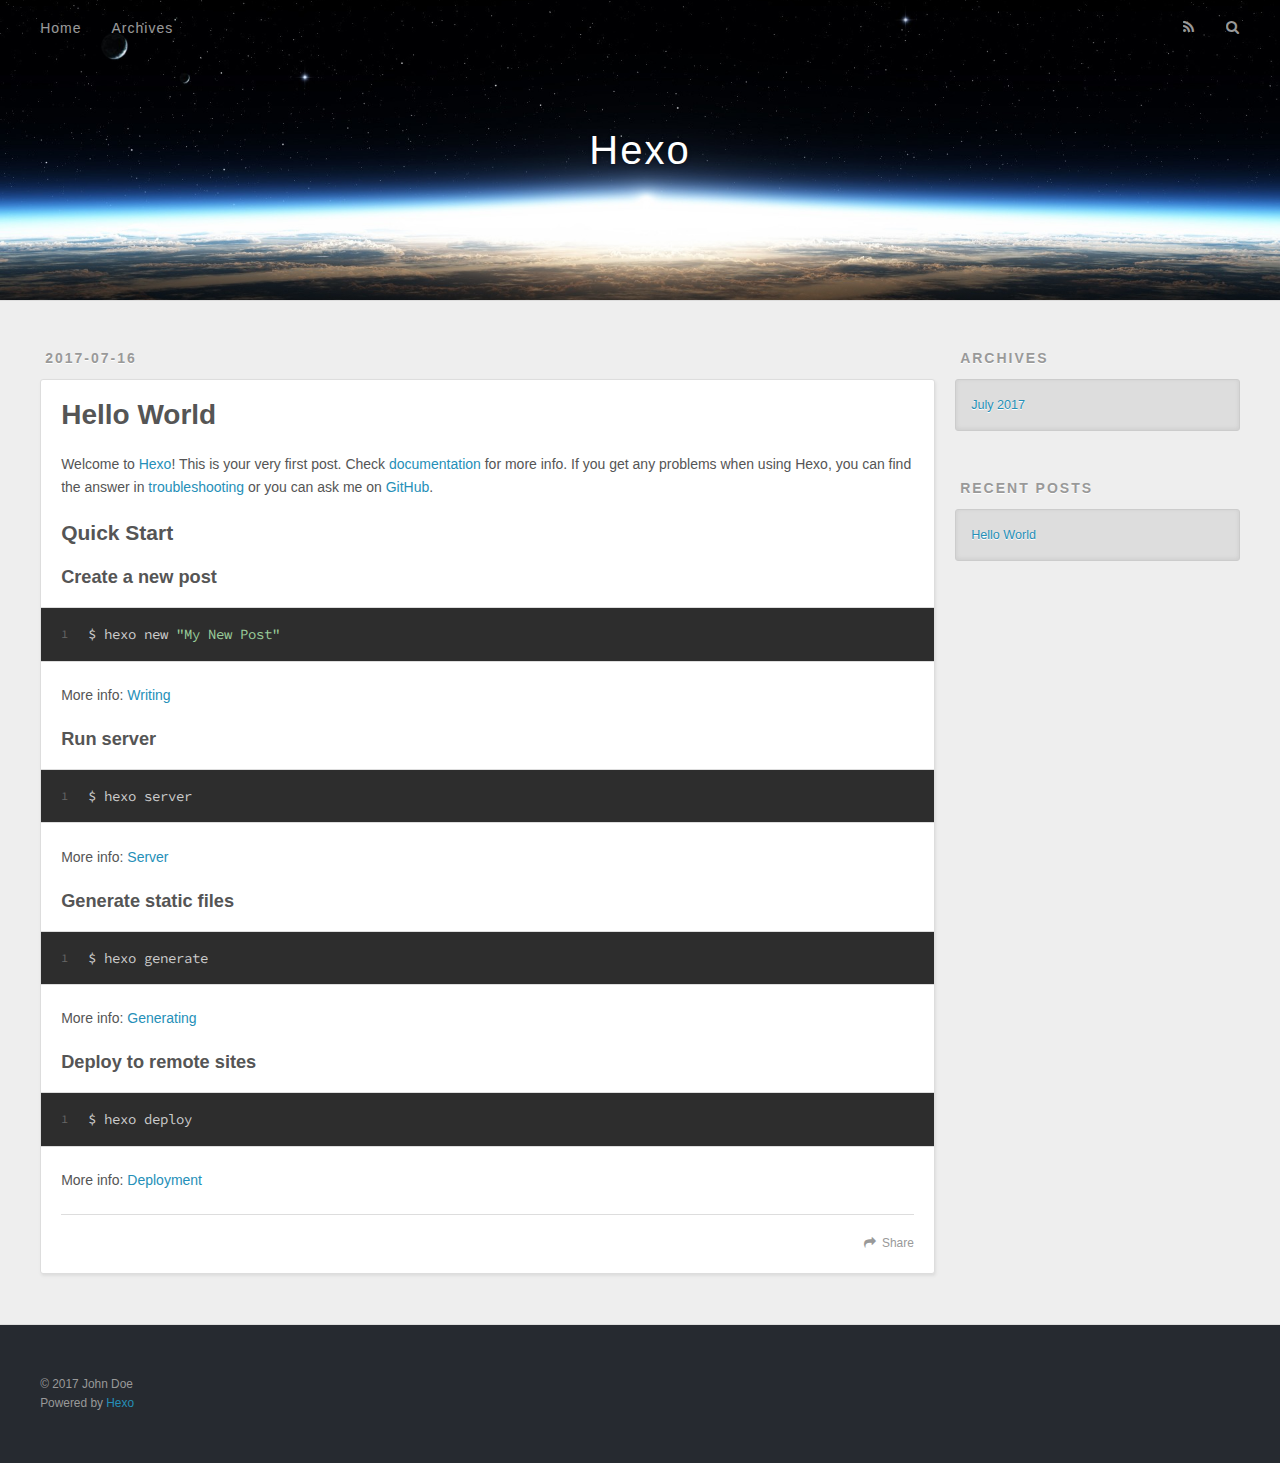
==== index.html @ d1d2a74f "Site updated: 2017-07-16 13:41:01" ====
<!DOCTYPE html>
<html>
<head>
  <meta charset="utf-8">
  
  <title>Hexo</title>
  <meta name="viewport" content="width=device-width, initial-scale=1, maximum-scale=1">
  <meta property="og:type" content="website">
<meta property="og:title" content="Hexo">
<meta property="og:url" content="http://yoursite.com/index.html">
<meta property="og:site_name" content="Hexo">
<meta name="twitter:card" content="summary">
<meta name="twitter:title" content="Hexo">
  
    <link rel="alternate" href="/atom.xml" title="Hexo" type="application/atom+xml">
  
  
    <link rel="icon" href="/favicon.png">
  
  
    <link href="//fonts.googleapis.com/css?family=Source+Code+Pro" rel="stylesheet" type="text/css">
  
  <link rel="stylesheet" href="/css/style.css">
  

</head>

<body>
  <div id="container">
    <div id="wrap">
      <header id="header">
  <div id="banner"></div>
  <div id="header-outer" class="outer">
    <div id="header-title" class="inner">
      <h1 id="logo-wrap">
        <a href="/" id="logo">Hexo</a>
      </h1>
      
    </div>
    <div id="header-inner" class="inner">
      <nav id="main-nav">
        <a id="main-nav-toggle" class="nav-icon"></a>
        
          <a class="main-nav-link" href="/">Home</a>
        
          <a class="main-nav-link" href="/archives">Archives</a>
        
      </nav>
      <nav id="sub-nav">
        
          <a id="nav-rss-link" class="nav-icon" href="/atom.xml" title="RSS Feed"></a>
        
        <a id="nav-search-btn" class="nav-icon" title="Search"></a>
      </nav>
      <div id="search-form-wrap">
        <form action="//google.com/search" method="get" accept-charset="UTF-8" class="search-form"><input type="search" name="q" class="search-form-input" placeholder="Search"><button type="submit" class="search-form-submit">&#xF002;</button><input type="hidden" name="sitesearch" value="http://yoursite.com"></form>
      </div>
    </div>
  </div>
</header>
      <div class="outer">
        <section id="main">
  
    <article id="post-hello-world" class="article article-type-post" itemscope itemprop="blogPost">
  <div class="article-meta">
    <a href="/2017/07/16/hello-world/" class="article-date">
  <time datetime="2017-07-16T05:27:08.742Z" itemprop="datePublished">2017-07-16</time>
</a>
    
  </div>
  <div class="article-inner">
    
    
      <header class="article-header">
        
  
    <h1 itemprop="name">
      <a class="article-title" href="/2017/07/16/hello-world/">Hello World</a>
    </h1>
  

      </header>
    
    <div class="article-entry" itemprop="articleBody">
      
        <p>Welcome to <a href="https://hexo.io/" target="_blank" rel="external">Hexo</a>! This is your very first post. Check <a href="https://hexo.io/docs/" target="_blank" rel="external">documentation</a> for more info. If you get any problems when using Hexo, you can find the answer in <a href="https://hexo.io/docs/troubleshooting.html" target="_blank" rel="external">troubleshooting</a> or you can ask me on <a href="https://github.com/hexojs/hexo/issues" target="_blank" rel="external">GitHub</a>.</p>
<h2 id="Quick-Start"><a href="#Quick-Start" class="headerlink" title="Quick Start"></a>Quick Start</h2><h3 id="Create-a-new-post"><a href="#Create-a-new-post" class="headerlink" title="Create a new post"></a>Create a new post</h3><figure class="highlight bash"><table><tr><td class="gutter"><pre><div class="line">1</div></pre></td><td class="code"><pre><div class="line">$ hexo new <span class="string">"My New Post"</span></div></pre></td></tr></table></figure>
<p>More info: <a href="https://hexo.io/docs/writing.html" target="_blank" rel="external">Writing</a></p>
<h3 id="Run-server"><a href="#Run-server" class="headerlink" title="Run server"></a>Run server</h3><figure class="highlight bash"><table><tr><td class="gutter"><pre><div class="line">1</div></pre></td><td class="code"><pre><div class="line">$ hexo server</div></pre></td></tr></table></figure>
<p>More info: <a href="https://hexo.io/docs/server.html" target="_blank" rel="external">Server</a></p>
<h3 id="Generate-static-files"><a href="#Generate-static-files" class="headerlink" title="Generate static files"></a>Generate static files</h3><figure class="highlight bash"><table><tr><td class="gutter"><pre><div class="line">1</div></pre></td><td class="code"><pre><div class="line">$ hexo generate</div></pre></td></tr></table></figure>
<p>More info: <a href="https://hexo.io/docs/generating.html" target="_blank" rel="external">Generating</a></p>
<h3 id="Deploy-to-remote-sites"><a href="#Deploy-to-remote-sites" class="headerlink" title="Deploy to remote sites"></a>Deploy to remote sites</h3><figure class="highlight bash"><table><tr><td class="gutter"><pre><div class="line">1</div></pre></td><td class="code"><pre><div class="line">$ hexo deploy</div></pre></td></tr></table></figure>
<p>More info: <a href="https://hexo.io/docs/deployment.html" target="_blank" rel="external">Deployment</a></p>

      
    </div>
    <footer class="article-footer">
      <a data-url="http://yoursite.com/2017/07/16/hello-world/" data-id="cj56aepb30000ogvvg4h1wywi" class="article-share-link">Share</a>
      
      
    </footer>
  </div>
  
</article>


  

</section>
        
          <aside id="sidebar">
  
    

  
    

  
    
  
    
  <div class="widget-wrap">
    <h3 class="widget-title">Archives</h3>
    <div class="widget">
      <ul class="archive-list"><li class="archive-list-item"><a class="archive-list-link" href="/archives/2017/07/">July 2017</a></li></ul>
    </div>
  </div>


  
    
  <div class="widget-wrap">
    <h3 class="widget-title">Recent Posts</h3>
    <div class="widget">
      <ul>
        
          <li>
            <a href="/2017/07/16/hello-world/">Hello World</a>
          </li>
        
      </ul>
    </div>
  </div>

  
</aside>
        
      </div>
      <footer id="footer">
  
  <div class="outer">
    <div id="footer-info" class="inner">
      &copy; 2017 John Doe<br>
      Powered by <a href="http://hexo.io/" target="_blank">Hexo</a>
    </div>
  </div>
</footer>
    </div>
    <nav id="mobile-nav">
  
    <a href="/" class="mobile-nav-link">Home</a>
  
    <a href="/archives" class="mobile-nav-link">Archives</a>
  
</nav>
    

<script src="//ajax.googleapis.com/ajax/libs/jquery/2.0.3/jquery.min.js"></script>


  <link rel="stylesheet" href="/fancybox/jquery.fancybox.css">
  <script src="/fancybox/jquery.fancybox.pack.js"></script>


<script src="/js/script.js"></script>

  </div>
</body>
</html>
---- css/style.css ----
body {
  width: 100%;
}
body:before,
body:after {
  content: "";
  display: table;
}
body:after {
  clear: both;
}
html,
body,
div,
span,
applet,
object,
iframe,
h1,
h2,
h3,
h4,
h5,
h6,
p,
blockquote,
pre,
a,
abbr,
acronym,
address,
big,
cite,
code,
del,
dfn,
em,
img,
ins,
kbd,
q,
s,
samp,
small,
strike,
strong,
sub,
sup,
tt,
var,
dl,
dt,
dd,
ol,
ul,
li,
fieldset,
form,
label,
legend,
table,
caption,
tbody,
tfoot,
thead,
tr,
th,
td {
  margin: 0;
  padding: 0;
  border: 0;
  outline: 0;
  font-weight: inherit;
  font-style: inherit;
  font-family: inherit;
  font-size: 100%;
  vertical-align: baseline;
}
body {
  line-height: 1;
  color: #000;
  background: #fff;
}
ol,
ul {
  list-style: none;
}
table {
  border-collapse: separate;
  border-spacing: 0;
  vertical-align: middle;
}
caption,
th,
td {
  text-align: left;
  font-weight: normal;
  vertical-align: middle;
}
a img {
  border: none;
}
input,
button {
  margin: 0;
  padding: 0;
}
input::-moz-focus-inner,
button::-moz-focus-inner {
  border: 0;
  padding: 0;
}
@font-face {
  font-family: FontAwesome;
  font-style: normal;
  font-weight: normal;
  src: url("fonts/fontawesome-webfont.eot?v=#4.0.3");
  src: url("fonts/fontawesome-webfont.eot?#iefix&v=#4.0.3") format("embedded-opentype"), url("fonts/fontawesome-webfont.woff?v=#4.0.3") format("woff"), url("fonts/fontawesome-webfont.ttf?v=#4.0.3") format("truetype"), url("fonts/fontawesome-webfont.svg#fontawesomeregular?v=#4.0.3") format("svg");
}
html,
body,
#container {
  height: 100%;
}
body {
  background: #eee;
  font: 14px "Helvetica Neue", Helvetica, Arial, sans-serif;
  -webkit-text-size-adjust: 100%;
}
.outer {
  max-width: 1220px;
  margin: 0 auto;
  padding: 0 20px;
}
.outer:before,
.outer:after {
  content: "";
  display: table;
}
.outer:after {
  clear: both;
}
.inner {
  display: inline;
  float: left;
  width: 98.33333333333333%;
  margin: 0 0.833333333333333%;
}
.left,
.alignleft {
  float: left;
}
.right,
.alignright {
  float: right;
}
.clear {
  clear: both;
}
#container {
  position: relative;
}
.mobile-nav-on {
  overflow: hidden;
}
#wrap {
  height: 100%;
  width: 100%;
  position: absolute;
  top: 0;
  left: 0;
  -webkit-transition: 0.2s ease-out;
  -moz-transition: 0.2s ease-out;
  -ms-transition: 0.2s ease-out;
  transition: 0.2s ease-out;
  z-index: 1;
  background: #eee;
}
.mobile-nav-on #wrap {
  left: 280px;
}
@media screen and (min-width: 768px) {
  #main {
    display: inline;
    float: left;
    width: 73.33333333333333%;
    margin: 0 0.833333333333333%;
  }
}
.article-date,
.article-category-link,
.archive-year,
.widget-title {
  text-decoration: none;
  text-transform: uppercase;
  letter-spacing: 2px;
  color: #999;
  margin-bottom: 1em;
  margin-left: 5px;
  line-height: 1em;
  text-shadow: 0 1px #fff;
  font-weight: bold;
}
.article-inner,
.archive-article-inner {
  background: #fff;
  -webkit-box-shadow: 1px 2px 3px #ddd;
  box-shadow: 1px 2px 3px #ddd;
  border: 1px solid #ddd;
  border-radius: 3px;
}
.article-entry h1,
.widget h1 {
  font-size: 2em;
}
.article-entry h2,
.widget h2 {
  font-size: 1.5em;
}
.article-entry h3,
.widget h3 {
  font-size: 1.3em;
}
.article-entry h4,
.widget h4 {
  font-size: 1.2em;
}
.article-entry h5,
.widget h5 {
  font-size: 1em;
}
.article-entry h6,
.widget h6 {
  font-size: 1em;
  color: #999;
}
.article-entry hr,
.widget hr {
  border: 1px dashed #ddd;
}
.article-entry strong,
.widget strong {
  font-weight: bold;
}
.article-entry em,
.widget em,
.article-entry cite,
.widget cite {
  font-style: italic;
}
.article-entry sup,
.widget sup,
.article-entry sub,
.widget sub {
  font-size: 0.75em;
  line-height: 0;
  position: relative;
  vertical-align: baseline;
}
.article-entry sup,
.widget sup {
  top: -0.5em;
}
.article-entry sub,
.widget sub {
  bottom: -0.2em;
}
.article-entry small,
.widget small {
  font-size: 0.85em;
}
.article-entry acronym,
.widget acronym,
.article-entry abbr,
.widget abbr {
  border-bottom: 1px dotted;
}
.article-entry ul,
.widget ul,
.article-entry ol,
.widget ol,
.article-entry dl,
.widget dl {
  margin: 0 20px;
  line-height: 1.6em;
}
.article-entry ul ul,
.widget ul ul,
.article-entry ol ul,
.widget ol ul,
.article-entry ul ol,
.widget ul ol,
.article-entry ol ol,
.widget ol ol {
  margin-top: 0;
  margin-bottom: 0;
}
.article-entry ul,
.widget ul {
  list-style: disc;
}
.article-entry ol,
.widget ol {
  list-style: decimal;
}
.article-entry dt,
.widget dt {
  font-weight: bold;
}
#header {
  height: 300px;
  position: relative;
  border-bottom: 1px solid #ddd;
}
#header:before,
#header:after {
  content: "";
  position: absolute;
  left: 0;
  right: 0;
  height: 40px;
}
#header:before {
  top: 0;
  background: -webkit-linear-gradient(rgba(0,0,0,0.2), transparent);
  background: -moz-linear-gradient(rgba(0,0,0,0.2), transparent);
  background: -ms-linear-gradient(rgba(0,0,0,0.2), transparent);
  background: linear-gradient(rgba(0,0,0,0.2), transparent);
}
#header:after {
  bottom: 0;
  background: -webkit-linear-gradient(transparent, rgba(0,0,0,0.2));
  background: -moz-linear-gradient(transparent, rgba(0,0,0,0.2));
  background: -ms-linear-gradient(transparent, rgba(0,0,0,0.2));
  background: linear-gradient(transparent, rgba(0,0,0,0.2));
}
#header-outer {
  height: 100%;
  position: relative;
}
#header-inner {
  position: relative;
  overflow: hidden;
}
#banner {
  position: absolute;
  top: 0;
  left: 0;
  width: 100%;
  height: 100%;
  background: url("images/banner.jpg") center #000;
  -webkit-background-size: cover;
  -moz-background-size: cover;
  background-size: cover;
  z-index: -1;
}
#header-title {
  text-align: center;
  height: 40px;
  position: absolute;
  top: 50%;
  left: 0;
  margin-top: -20px;
}
#logo,
#subtitle {
  text-decoration: none;
  color: #fff;
  font-weight: 300;
  text-shadow: 0 1px 4px rgba(0,0,0,0.3);
}
#logo {
  font-size: 40px;
  line-height: 40px;
  letter-spacing: 2px;
}
#subtitle {
  font-size: 16px;
  line-height: 16px;
  letter-spacing: 1px;
}
#subtitle-wrap {
  margin-top: 16px;
}
#main-nav {
  float: left;
  margin-left: -15px;
}
.nav-icon,
.main-nav-link {
  float: left;
  color: #fff;
  opacity: 0.6;
  text-decoration: none;
  text-shadow: 0 1px rgba(0,0,0,0.2);
  -webkit-transition: opacity 0.2s;
  -moz-transition: opacity 0.2s;
  -ms-transition: opacity 0.2s;
  transition: opacity 0.2s;
  display: block;
  padding: 20px 15px;
}
.nav-icon:hover,
.main-nav-link:hover {
  opacity: 1;
}
.nav-icon {
  font-family: FontAwesome;
  text-align: center;
  font-size: 14px;
  width: 14px;
  height: 14px;
  padding: 20px 15px;
  position: relative;
  cursor: pointer;
}
.main-nav-link {
  font-weight: 300;
  letter-spacing: 1px;
}
@media screen and (max-width: 479px) {
  .main-nav-link {
    display: none;
  }
}
#main-nav-toggle {
  display: none;
}
#main-nav-toggle:before {
  content: "\f0c9";
}
@media screen and (max-width: 479px) {
  #main-nav-toggle {
    display: block;
  }
}
#sub-nav {
  float: right;
  margin-right: -15px;
}
#nav-rss-link:before {
  content: "\f09e";
}
#nav-search-btn:before {
  content: "\f002";
}
#search-form-wrap {
  position: absolute;
  top: 15px;
  width: 150px;
  height: 30px;
  right: -150px;
  opacity: 0;
  -webkit-transition: 0.2s ease-out;
  -moz-transition: 0.2s ease-out;
  -ms-transition: 0.2s ease-out;
  transition: 0.2s ease-out;
}
#search-form-wrap.on {
  opacity: 1;
  right: 0;
}
@media screen and (max-width: 479px) {
  #search-form-wrap {
    width: 100%;
    right: -100%;
  }
}
.search-form {
  position: absolute;
  top: 0;
  left: 0;
  right: 0;
  background: #fff;
  padding: 5px 15px;
  border-radius: 15px;
  -webkit-box-shadow: 0 0 10px rgba(0,0,0,0.3);
  box-shadow: 0 0 10px rgba(0,0,0,0.3);
}
.search-form-input {
  border: none;
  background: none;
  color: #555;
  width: 100%;
  font: 13px "Helvetica Neue", Helvetica, Arial, sans-serif;
  outline: none;
}
.search-form-input::-webkit-search-results-decoration,
.search-form-input::-webkit-search-cancel-button {
  -webkit-appearance: none;
}
.search-form-submit {
  position: absolute;
  top: 50%;
  right: 10px;
  margin-top: -7px;
  font: 13px FontAwesome;
  border: none;
  background: none;
  color: #bbb;
  cursor: pointer;
}
.search-form-submit:hover,
.search-form-submit:focus {
  color: #777;
}
.article {
  margin: 50px 0;
}
.article-inner {
  overflow: hidden;
}
.article-meta:before,
.article-meta:after {
  content: "";
  display: table;
}
.article-meta:after {
  clear: both;
}
.article-date {
  float: left;
}
.article-category {
  float: left;
  line-height: 1em;
  color: #ccc;
  text-shadow: 0 1px #fff;
  margin-left: 8px;
}
.article-category:before {
  content: "\2022";
}
.article-category-link {
  margin: 0 12px 1em;
}
.article-header {
  padding: 20px 20px 0;
}
.article-title {
  text-decoration: none;
  font-size: 2em;
  font-weight: bold;
  color: #555;
  line-height: 1.1em;
  -webkit-transition: color 0.2s;
  -moz-transition: color 0.2s;
  -ms-transition: color 0.2s;
  transition: color 0.2s;
}
a.article-title:hover {
  color: #258fb8;
}
.article-entry {
  color: #555;
  padding: 0 20px;
}
.article-entry:before,
.article-entry:after {
  content: "";
  display: table;
}
.article-entry:after {
  clear: both;
}
.article-entry p,
.article-entry table {
  line-height: 1.6em;
  margin: 1.6em 0;
}
.article-entry h1,
.article-entry h2,
.article-entry h3,
.article-entry h4,
.article-entry h5,
.article-entry h6 {
  font-weight: bold;
}
.article-entry h1,
.article-entry h2,
.article-entry h3,
.article-entry h4,
.article-entry h5,
.article-entry h6 {
  line-height: 1.1em;
  margin: 1.1em 0;
}
.article-entry a {
  color: #258fb8;
  text-decoration: none;
}
.article-entry a:hover {
  text-decoration: underline;
}
.article-entry ul,
.article-entry ol,
.article-entry dl {
  margin-top: 1.6em;
  margin-bottom: 1.6em;
}
.article-entry img,
.article-entry video {
  max-width: 100%;
  height: auto;
  display: block;
  margin: auto;
}
.article-entry iframe {
  border: none;
}
.article-entry table {
  width: 100%;
  border-collapse: collapse;
  border-spacing: 0;
}
.article-entry th {
  font-weight: bold;
  border-bottom: 3px solid #ddd;
  padding-bottom: 0.5em;
}
.article-entry td {
  border-bottom: 1px solid #ddd;
  padding: 10px 0;
}
.article-entry blockquote {
  font-family: Georgia, "Times New Roman", serif;
  font-size: 1.4em;
  margin: 1.6em 20px;
  text-align: center;
}
.article-entry blockquote footer {
  font-size: 14px;
  margin: 1.6em 0;
  font-family: "Helvetica Neue", Helvetica, Arial, sans-serif;
}
.article-entry blockquote footer cite:before {
  content: "—";
  padding: 0 0.5em;
}
.article-entry .pullquote {
  text-align: left;
  width: 45%;
  margin: 0;
}
.article-entry .pullquote.left {
  margin-left: 0.5em;
  margin-right: 1em;
}
.article-entry .pullquote.right {
  margin-right: 0.5em;
  margin-left: 1em;
}
.article-entry .caption {
  color: #999;
  display: block;
  font-size: 0.9em;
  margin-top: 0.5em;
  position: relative;
  text-align: center;
}
.article-entry .video-container {
  position: relative;
  padding-top: 56.25%;
  height: 0;
  overflow: hidden;
}
.article-entry .video-container iframe,
.article-entry .video-container object,
.article-entry .video-container embed {
  position: absolute;
  top: 0;
  left: 0;
  width: 100%;
  height: 100%;
  margin-top: 0;
}
.article-more-link a {
  display: inline-block;
  line-height: 1em;
  padding: 6px 15px;
  border-radius: 15px;
  background: #eee;
  color: #999;
  text-shadow: 0 1px #fff;
  text-decoration: none;
}
.article-more-link a:hover {
  background: #258fb8;
  color: #fff;
  text-decoration: none;
  text-shadow: 0 1px #1e7293;
}
.article-footer {
  font-size: 0.85em;
  line-height: 1.6em;
  border-top: 1px solid #ddd;
  padding-top: 1.6em;
  margin: 0 20px 20px;
}
.article-footer:before,
.article-footer:after {
  content: "";
  display: table;
}
.article-footer:after {
  clear: both;
}
.article-footer a {
  color: #999;
  text-decoration: none;
}
.article-footer a:hover {
  color: #555;
}
.article-tag-list-item {
  float: left;
  margin-right: 10px;
}
.article-tag-list-link:before {
  content: "#";
}
.article-comment-link {
  float: right;
}
.article-comment-link:before {
  content: "\f075";
  font-family: FontAwesome;
  padding-right: 8px;
}
.article-share-link {
  cursor: pointer;
  float: right;
  margin-left: 20px;
}
.article-share-link:before {
  content: "\f064";
  font-family: FontAwesome;
  padding-right: 6px;
}
#article-nav {
  position: relative;
}
#article-nav:before,
#article-nav:after {
  content: "";
  display: table;
}
#article-nav:after {
  clear: both;
}
@media screen and (min-width: 768px) {
  #article-nav {
    margin: 50px 0;
  }
  #article-nav:before {
    width: 8px;
    height: 8px;
    position: absolute;
    top: 50%;
    left: 50%;
    margin-top: -4px;
    margin-left: -4px;
    content: "";
    border-radius: 50%;
    background: #ddd;
    -webkit-box-shadow: 0 1px 2px #fff;
    box-shadow: 0 1px 2px #fff;
  }
}
.article-nav-link-wrap {
  text-decoration: none;
  text-shadow: 0 1px #fff;
  color: #999;
  -webkit-box-sizing: border-box;
  -moz-box-sizing: border-box;
  box-sizing: border-box;
  margin-top: 50px;
  text-align: center;
  display: block;
}
.article-nav-link-wrap:hover {
  color: #555;
}
@media screen and (min-width: 768px) {
  .article-nav-link-wrap {
    width: 50%;
    margin-top: 0;
  }
}
@media screen and (min-width: 768px) {
  #article-nav-newer {
    float: left;
    text-align: right;
    padding-right: 20px;
  }
}
@media screen and (min-width: 768px) {
  #article-nav-older {
    float: right;
    text-align: left;
    padding-left: 20px;
  }
}
.article-nav-caption {
  text-transform: uppercase;
  letter-spacing: 2px;
  color: #ddd;
  line-height: 1em;
  font-weight: bold;
}
#article-nav-newer .article-nav-caption {
  margin-right: -2px;
}
.article-nav-title {
  font-size: 0.85em;
  line-height: 1.6em;
  margin-top: 0.5em;
}
.article-share-box {
  position: absolute;
  display: none;
  background: #fff;
  -webkit-box-shadow: 1px 2px 10px rgba(0,0,0,0.2);
  box-shadow: 1px 2px 10px rgba(0,0,0,0.2);
  border-radius: 3px;
  margin-left: -145px;
  overflow: hidden;
  z-index: 1;
}
.article-share-box.on {
  display: block;
}
.article-share-input {
  width: 100%;
  background: none;
  -webkit-box-sizing: border-box;
  -moz-box-sizing: border-box;
  box-sizing: border-box;
  font: 14px "Helvetica Neue", Helvetica, Arial, sans-serif;
  padding: 0 15px;
  color: #555;
  outline: none;
  border: 1px solid #ddd;
  border-radius: 3px 3px 0 0;
  height: 36px;
  line-height: 36px;
}
.article-share-links {
  background: #eee;
}
.article-share-links:before,
.article-share-links:after {
  content: "";
  display: table;
}
.article-share-links:after {
  clear: both;
}
.article-share-twitter,
.article-share-facebook,
.article-share-pinterest,
.article-share-google {
  width: 50px;
  height: 36px;
  display: block;
  float: left;
  position: relative;
  color: #999;
  text-shadow: 0 1px #fff;
}
.article-share-twitter:before,
.article-share-facebook:before,
.article-share-pinterest:before,
.article-share-google:before {
  font-size: 20px;
  font-family: FontAwesome;
  width: 20px;
  height: 20px;
  position: absolute;
  top: 50%;
  left: 50%;
  margin-top: -10px;
  margin-left: -10px;
  text-align: center;
}
.article-share-twitter:hover,
.article-share-facebook:hover,
.article-share-pinterest:hover,
.article-share-google:hover {
  color: #fff;
}
.article-share-twitter:before {
  content: "\f099";
}
.article-share-twitter:hover {
  background: #00aced;
  text-shadow: 0 1px #008abe;
}
.article-share-facebook:before {
  content: "\f09a";
}
.article-share-facebook:hover {
  background: #3b5998;
  text-shadow: 0 1px #2f477a;
}
.article-share-pinterest:before {
  content: "\f0d2";
}
.article-share-pinterest:hover {
  background: #cb2027;
  text-shadow: 0 1px #a21a1f;
}
.article-share-google:before {
  content: "\f0d5";
}
.article-share-google:hover {
  background: #dd4b39;
  text-shadow: 0 1px #be3221;
}
.article-gallery {
  background: #000;
  position: relative;
}
.article-gallery-photos {
  position: relative;
  overflow: hidden;
}
.article-gallery-img {
  display: none;
  max-width: 100%;
}
.article-gallery-img:first-child {
  display: block;
}
.article-gallery-img.loaded {
  position: absolute;
  display: block;
}
.article-gallery-img img {
  display: block;
  max-width: 100%;
  margin: 0 auto;
}
#comments {
  background: #fff;
  -webkit-box-shadow: 1px 2px 3px #ddd;
  box-shadow: 1px 2px 3px #ddd;
  padding: 20px;
  border: 1px solid #ddd;
  border-radius: 3px;
  margin: 50px 0;
}
#comments a {
  color: #258fb8;
}
.archives-wrap {
  margin: 50px 0;
}
.archives:before,
.archives:after {
  content: "";
  display: table;
}
.archives:after {
  clear: both;
}
.archive-year-wrap {
  margin-bottom: 1em;
}
.archives {
  -webkit-column-gap: 10px;
  -moz-column-gap: 10px;
  column-gap: 10px;
}
@media screen and (min-width: 480px) and (max-width: 767px) {
  .archives {
    -webkit-column-count: 2;
    -moz-column-count: 2;
    column-count: 2;
  }
}
@media screen and (min-width: 768px) {
  .archives {
    -webkit-column-count: 3;
    -moz-column-count: 3;
    column-count: 3;
  }
}
.archive-article {
  -webkit-column-break-inside: avoid;
  page-break-inside: avoid;
  overflow: hidden;
  break-inside: avoid-column;
}
.archive-article-inner {
  padding: 10px;
  margin-bottom: 15px;
}
.archive-article-title {
  text-decoration: none;
  font-weight: bold;
  color: #555;
  -webkit-transition: color 0.2s;
  -moz-transition: color 0.2s;
  -ms-transition: color 0.2s;
  transition: color 0.2s;
  line-height: 1.6em;
}
.archive-article-title:hover {
  color: #258fb8;
}
.archive-article-footer {
  margin-top: 1em;
}
.archive-article-date {
  color: #999;
  text-decoration: none;
  font-size: 0.85em;
  line-height: 1em;
  margin-bottom: 0.5em;
  display: block;
}
#page-nav {
  margin: 50px auto;
  background: #fff;
  -webkit-box-shadow: 1px 2px 3px #ddd;
  box-shadow: 1px 2px 3px #ddd;
  border: 1px solid #ddd;
  border-radius: 3px;
  text-align: center;
  color: #999;
  overflow: hidden;
}
#page-nav:before,
#page-nav:after {
  content: "";
  display: table;
}
#page-nav:after {
  clear: both;
}
#page-nav a,
#page-nav span {
  padding: 10px 20px;
  line-height: 1;
  height: 2ex;
}
#page-nav a {
  color: #999;
  text-decoration: none;
}
#page-nav a:hover {
  background: #999;
  color: #fff;
}
#page-nav .prev {
  float: left;
}
#page-nav .next {
  float: right;
}
#page-nav .page-number {
  display: inline-block;
}
@media screen and (max-width: 479px) {
  #page-nav .page-number {
    display: none;
  }
}
#page-nav .current {
  color: #555;
  font-weight: bold;
}
#page-nav .space {
  color: #ddd;
}
#footer {
  background: #262a30;
  padding: 50px 0;
  border-top: 1px solid #ddd;
  color: #999;
}
#footer a {
  color: #258fb8;
  text-decoration: none;
}
#footer a:hover {
  text-decoration: underline;
}
#footer-info {
  line-height: 1.6em;
  font-size: 0.85em;
}
.article-entry pre,
.article-entry .highlight {
  background: #2d2d2d;
  margin: 0 -20px;
  padding: 15px 20px;
  border-style: solid;
  border-color: #ddd;
  border-width: 1px 0;
  overflow: auto;
  color: #ccc;
  line-height: 22.400000000000002px;
}
.article-entry .highlight .gutter pre,
.article-entry .gist .gist-file .gist-data .line-numbers {
  color: #666;
  font-size: 0.85em;
}
.article-entry pre,
.article-entry code {
  font-family: "Source Code Pro", Consolas, Monaco, Menlo, Consolas, monospace;
}
.article-entry code {
  background: #eee;
  text-shadow: 0 1px #fff;
  padding: 0 0.3em;
}
.article-entry pre code {
  background: none;
  text-shadow: none;
  padding: 0;
}
.article-entry .highlight pre {
  border: none;
  margin: 0;
  padding: 0;
}
.article-entry .highlight table {
  margin: 0;
  width: auto;
}
.article-entry .highlight td {
  border: none;
  padding: 0;
}
.article-entry .highlight figcaption {
  font-size: 0.85em;
  color: #999;
  line-height: 1em;
  margin-bottom: 1em;
}
.article-entry .highlight figcaption:before,
.article-entry .highlight figcaption:after {
  content: "";
  display: table;
}
.article-entry .highlight figcaption:after {
  clear: both;
}
.article-entry .highlight figcaption a {
  float: right;
}
.article-entry .highlight .gutter pre {
  text-align: right;
  padding-right: 20px;
}
.article-entry .highlight .line {
  height: 22.400000000000002px;
}
.article-entry .highlight .line.marked {
  background: #515151;
}
.article-entry .gist {
  margin: 0 -20px;
  border-style: solid;
  border-color: #ddd;
  border-width: 1px 0;
  background: #2d2d2d;
  padding: 15px 20px 15px 0;
}
.article-entry .gist .gist-file {
  border: none;
  font-family: "Source Code Pro", Consolas, Monaco, Menlo, Consolas, monospace;
  margin: 0;
}
.article-entry .gist .gist-file .gist-data {
  background: none;
  border: none;
}
.article-entry .gist .gist-file .gist-data .line-numbers {
  background: none;
  border: none;
  padding: 0 20px 0 0;
}
.article-entry .gist .gist-file .gist-data .line-data {
  padding: 0 !important;
}
.article-entry .gist .gist-file .highlight {
  margin: 0;
  padding: 0;
  border: none;
}
.article-entry .gist .gist-file .gist-meta {
  background: #2d2d2d;
  color: #999;
  font: 0.85em "Helvetica Neue", Helvetica, Arial, sans-serif;
  text-shadow: 0 0;
  padding: 0;
  margin-top: 1em;
  margin-left: 20px;
}
.article-entry .gist .gist-file .gist-meta a {
  color: #258fb8;
  font-weight: normal;
}
.article-entry .gist .gist-file .gist-meta a:hover {
  text-decoration: underline;
}
pre .comment,
pre .title {
  color: #999;
}
pre .variable,
pre .attribute,
pre .tag,
pre .regexp,
pre .ruby .constant,
pre .xml .tag .title,
pre .xml .pi,
pre .xml .doctype,
pre .html .doctype,
pre .css .id,
pre .css .class,
pre .css .pseudo {
  color: #f2777a;
}
pre .number,
pre .preprocessor,
pre .built_in,
pre .literal,
pre .params,
pre .constant {
  color: #f99157;
}
pre .class,
pre .ruby .class .title,
pre .css .rules .attribute {
  color: #9c9;
}
pre .string,
pre .value,
pre .inheritance,
pre .header,
pre .ruby .symbol,
pre .xml .cdata {
  color: #9c9;
}
pre .css .hexcolor {
  color: #6cc;
}
pre .function,
pre .python .decorator,
pre .python .title,
pre .ruby .function .title,
pre .ruby .title .keyword,
pre .perl .sub,
pre .javascript .title,
pre .coffeescript .title {
  color: #69c;
}
pre .keyword,
pre .javascript .function {
  color: #c9c;
}
@media screen and (max-width: 479px) {
  #mobile-nav {
    position: absolute;
    top: 0;
    left: 0;
    width: 280px;
    height: 100%;
    background: #191919;
    border-right: 1px solid #fff;
  }
}
@media screen and (max-width: 479px) {
  .mobile-nav-link {
    display: block;
    color: #999;
    text-decoration: none;
    padding: 15px 20px;
    font-weight: bold;
  }
  .mobile-nav-link:hover {
    color: #fff;
  }
}
@media screen and (min-width: 768px) {
  #sidebar {
    display: inline;
    float: left;
    width: 23.333333333333332%;
    margin: 0 0.833333333333333%;
  }
}
.widget-wrap {
  margin: 50px 0;
}
.widget {
  color: #777;
  text-shadow: 0 1px #fff;
  background: #ddd;
  -webkit-box-shadow: 0 -1px 4px #ccc inset;
  box-shadow: 0 -1px 4px #ccc inset;
  border: 1px solid #ccc;
  padding: 15px;
  border-radius: 3px;
}
.widget a {
  color: #258fb8;
  text-decoration: none;
}
.widget a:hover {
  text-decoration: underline;
}
.widget ul ul,
.widget ol ul,
.widget dl ul,
.widget ul ol,
.widget ol ol,
.widget dl ol,
.widget ul dl,
.widget ol dl,
.widget dl dl {
  margin-left: 15px;
  list-style: disc;
}
.widget {
  line-height: 1.6em;
  word-wrap: break-word;
  font-size: 0.9em;
}
.widget ul,
.widget ol {
  list-style: none;
  margin: 0;
}
.widget ul ul,
.widget ol ul,
.widget ul ol,
.widget ol ol {
  margin: 0 20px;
}
.widget ul ul,
.widget ol ul {
  list-style: disc;
}
.widget ul ol,
.widget ol ol {
  list-style: decimal;
}
.category-list-count,
.tag-list-count,
.archive-list-count {
  padding-left: 5px;
  color: #999;
  font-size: 0.85em;
}
.category-list-count:before,
.tag-list-count:before,
.archive-list-count:before {
  content: "(";
}
.category-list-count:after,
.tag-list-count:after,
.archive-list-count:after {
  content: ")";
}
.tagcloud a {
  margin-right: 5px;
  display: inline-block;
}
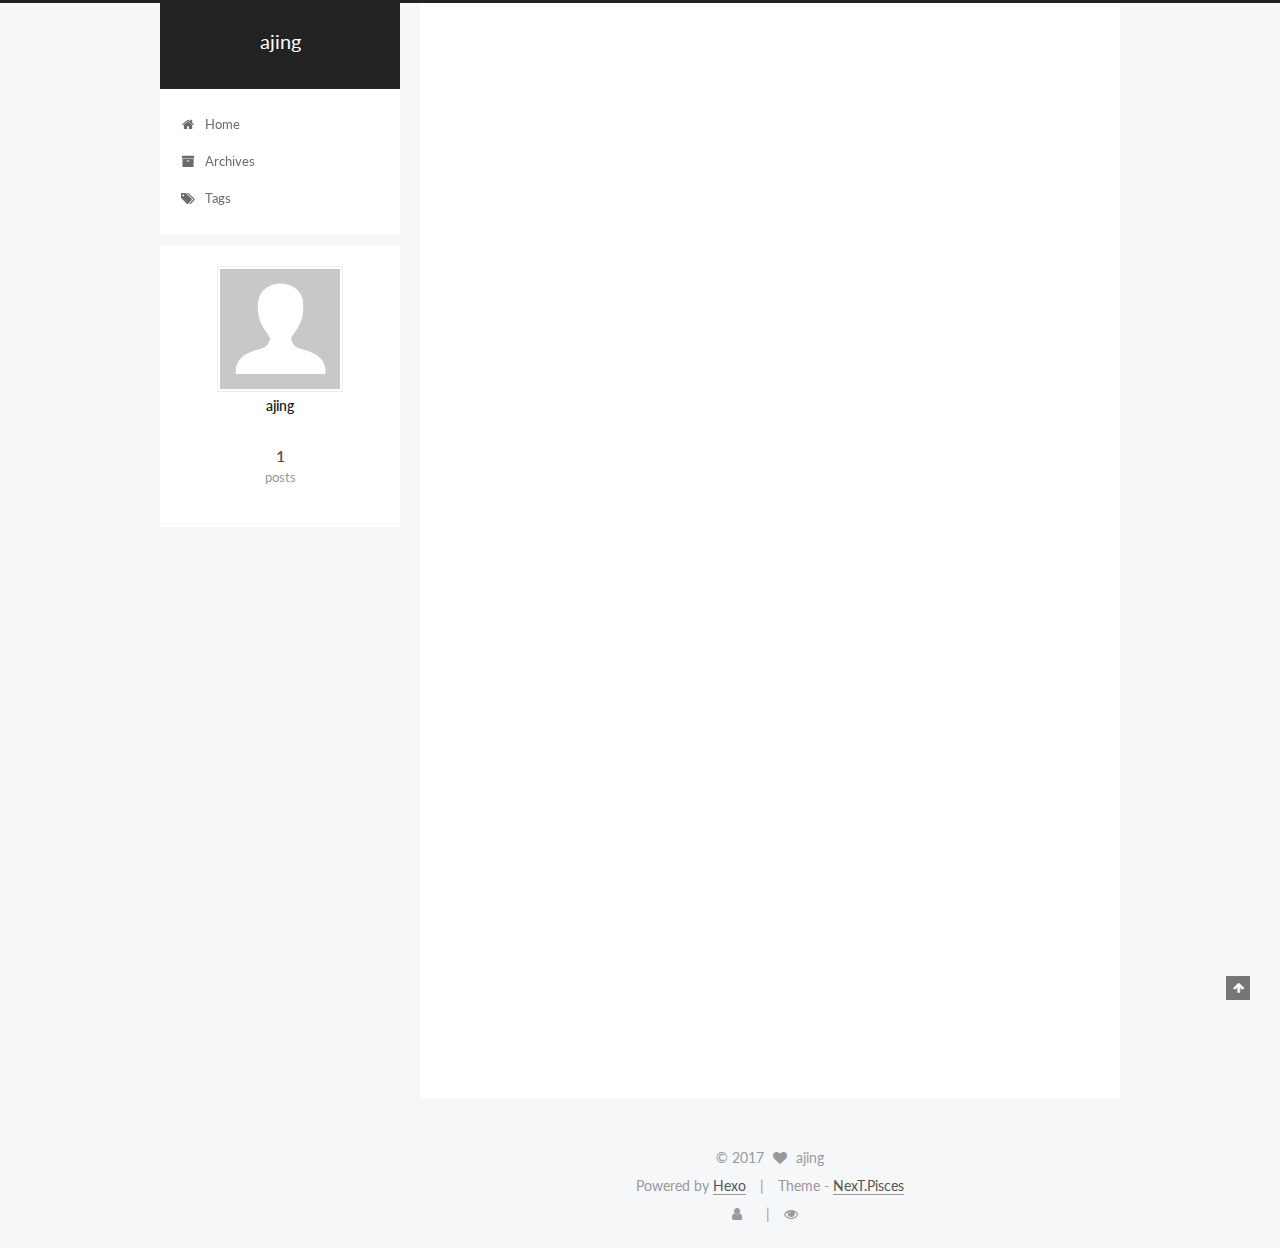
==== commit b0cc570a: "Site updated: 2017-07-16 14:10:17" ====
--- a/index.html
+++ b/index.html
@@ -1,89 +1,334 @@
 <!DOCTYPE html>
-<html>
+
+
+
+  
+
+
+<html class="theme-next pisces use-motion" lang="en">
 <head>
-  <meta charset="utf-8">
-  
-  <title>Hexo</title>
-  <meta name="viewport" content="width=device-width, initial-scale=1, maximum-scale=1">
-  <meta property="og:type" content="website">
-<meta property="og:title" content="Hexo">
+  <meta charset="UTF-8"/>
+<meta http-equiv="X-UA-Compatible" content="IE=edge" />
+<meta name="viewport" content="width=device-width, initial-scale=1, maximum-scale=1"/>
+
+
+
+  
+  
+    
+    
+  <script src="/lib/pace/pace.min.js?v=1.0.2"></script>
+  <link href="/lib/pace/pace-theme-minimal.min.css?v=1.0.2" rel="stylesheet">
+
+
+
+
+
+
+
+<meta http-equiv="Cache-Control" content="no-transform" />
+<meta http-equiv="Cache-Control" content="no-siteapp" />
+
+
+
+
+
+
+
+
+
+
+
+
+
+
+
+  
+  
+  <link href="/lib/fancybox/source/jquery.fancybox.css?v=2.1.5" rel="stylesheet" type="text/css" />
+
+
+
+
+  
+  
+  
+  
+
+  
+    
+    
+  
+
+  
+
+  
+
+  
+
+  
+
+  
+    
+    
+    <link href="//fonts.googleapis.com/css?family=Lato:300,300italic,400,400italic,700,700italic&subset=latin,latin-ext" rel="stylesheet" type="text/css">
+  
+
+
+
+
+
+
+<link href="/lib/font-awesome/css/font-awesome.min.css?v=4.6.2" rel="stylesheet" type="text/css" />
+
+<link href="/css/main.css?v=5.1.1" rel="stylesheet" type="text/css" />
+
+
+  <meta name="keywords" content="Hexo, NexT" />
+
+
+
+
+
+
+
+
+  <link rel="shortcut icon" type="image/x-icon" href="/favicon.ico?v=5.1.1" />
+
+
+
+
+
+
+<meta property="og:type" content="website">
+<meta property="og:title" content="ajing">
 <meta property="og:url" content="http://yoursite.com/index.html">
-<meta property="og:site_name" content="Hexo">
+<meta property="og:site_name" content="ajing">
 <meta name="twitter:card" content="summary">
-<meta name="twitter:title" content="Hexo">
-  
-    <link rel="alternate" href="/atom.xml" title="Hexo" type="application/atom+xml">
-  
-  
-    <link rel="icon" href="/favicon.png">
-  
-  
-    <link href="//fonts.googleapis.com/css?family=Source+Code+Pro" rel="stylesheet" type="text/css">
-  
-  <link rel="stylesheet" href="/css/style.css">
-  
+<meta name="twitter:title" content="ajing">
+
+
+
+<script type="text/javascript" id="hexo.configurations">
+  var NexT = window.NexT || {};
+  var CONFIG = {
+    root: '/',
+    scheme: 'Pisces',
+    sidebar: {"position":"left","display":"post","offset":12,"offset_float":0,"b2t":false,"scrollpercent":false,"onmobile":false},
+    fancybox: true,
+    motion: true,
+    duoshuo: {
+      userId: '0',
+      author: 'Author'
+    },
+    algolia: {
+      applicationID: '',
+      apiKey: '',
+      indexName: '',
+      hits: {"per_page":10},
+      labels: {"input_placeholder":"Search for Posts","hits_empty":"We didn't find any results for the search: ${query}","hits_stats":"${hits} results found in ${time} ms"}
+    }
+  };
+</script>
+
+
+
+  <link rel="canonical" href="http://yoursite.com/"/>
+
+
+
+
+
+  <title>ajing</title>
+  
+
+
+
+
+
+
+
+
+
+
+
+
+
 
 </head>
 
-<body>
-  <div id="container">
-    <div id="wrap">
-      <header id="header">
-  <div id="banner"></div>
-  <div id="header-outer" class="outer">
-    <div id="header-title" class="inner">
-      <h1 id="logo-wrap">
-        <a href="/" id="logo">Hexo</a>
-      </h1>
-      
+<body itemscope itemtype="http://schema.org/WebPage" lang="en">
+
+  
+  
+    
+  
+
+  <div class="container sidebar-position-left 
+   page-home 
+ ">
+    <div class="headband"></div>
+
+    <header id="header" class="header" itemscope itemtype="http://schema.org/WPHeader">
+      <div class="header-inner"><div class="site-brand-wrapper">
+  <div class="site-meta ">
+    
+
+    <div class="custom-logo-site-title">
+      <a href="/"  class="brand" rel="start">
+        <span class="logo-line-before"><i></i></span>
+        <span class="site-title">ajing</span>
+        <span class="logo-line-after"><i></i></span>
+      </a>
     </div>
-    <div id="header-inner" class="inner">
-      <nav id="main-nav">
-        <a id="main-nav-toggle" class="nav-icon"></a>
-        
-          <a class="main-nav-link" href="/">Home</a>
-        
-          <a class="main-nav-link" href="/archives">Archives</a>
-        
-      </nav>
-      <nav id="sub-nav">
-        
-          <a id="nav-rss-link" class="nav-icon" href="/atom.xml" title="RSS Feed"></a>
-        
-        <a id="nav-search-btn" class="nav-icon" title="Search"></a>
-      </nav>
-      <div id="search-form-wrap">
-        <form action="//google.com/search" method="get" accept-charset="UTF-8" class="search-form"><input type="search" name="q" class="search-form-input" placeholder="Search"><button type="submit" class="search-form-submit">&#xF002;</button><input type="hidden" name="sitesearch" value="http://yoursite.com"></form>
-      </div>
-    </div>
+      
+        <p class="site-subtitle"></p>
+      
   </div>
-</header>
-      <div class="outer">
-        <section id="main">
-  
-    <article id="post-hello-world" class="article article-type-post" itemscope itemprop="blogPost">
-  <div class="article-meta">
-    <a href="/2017/07/16/hello-world/" class="article-date">
-  <time datetime="2017-07-16T05:27:08.742Z" itemprop="datePublished">2017-07-16</time>
-</a>
-    
+
+  <div class="site-nav-toggle">
+    <button>
+      <span class="btn-bar"></span>
+      <span class="btn-bar"></span>
+      <span class="btn-bar"></span>
+    </button>
   </div>
-  <div class="article-inner">
-    
-    
-      <header class="article-header">
-        
-  
-    <h1 itemprop="name">
-      <a class="article-title" href="/2017/07/16/hello-world/">Hello World</a>
-    </h1>
-  
-
+</div>
+
+<nav class="site-nav">
+  
+
+  
+    <ul id="menu" class="menu">
+      
+        
+        <li class="menu-item menu-item-home">
+          <a href="/" rel="section">
+            
+              <i class="menu-item-icon fa fa-fw fa-home"></i> <br />
+            
+            Home
+          </a>
+        </li>
+      
+        
+        <li class="menu-item menu-item-archives">
+          <a href="/archives/" rel="section">
+            
+              <i class="menu-item-icon fa fa-fw fa-archive"></i> <br />
+            
+            Archives
+          </a>
+        </li>
+      
+        
+        <li class="menu-item menu-item-tags">
+          <a href="/tags/" rel="section">
+            
+              <i class="menu-item-icon fa fa-fw fa-tags"></i> <br />
+            
+            Tags
+          </a>
+        </li>
+      
+
+      
+    </ul>
+  
+
+  
+</nav>
+
+
+
+ </div>
+    </header>
+
+    <main id="main" class="main">
+      <div class="main-inner">
+        <div class="content-wrap">
+          <div id="content" class="content">
+            
+  <section id="posts" class="posts-expand">
+    
+      
+
+  
+
+  
+  
+  
+
+  <article class="post post-type-normal " itemscope itemtype="http://schema.org/Article">
+    <link itemprop="mainEntityOfPage" href="http://yoursite.com/2017/07/16/hello-world/">
+
+    <span hidden itemprop="author" itemscope itemtype="http://schema.org/Person">
+      <meta itemprop="name" content="ajing">
+      <meta itemprop="description" content="">
+      <meta itemprop="image" content="/images/avatar.gif">
+    </span>
+
+    <span hidden itemprop="publisher" itemscope itemtype="http://schema.org/Organization">
+      <meta itemprop="name" content="ajing">
+    </span>
+
+    
+      <header class="post-header">
+
+        
+        
+          <h1 class="post-title" itemprop="name headline">
+                
+                <a class="post-title-link" href="/2017/07/16/hello-world/" itemprop="url">Hello World</a></h1>
+        
+
+        <div class="post-meta">
+          <span class="post-time">
+            
+              <span class="post-meta-item-icon">
+                <i class="fa fa-calendar-o"></i>
+              </span>
+              
+                <span class="post-meta-item-text">Posted on</span>
+              
+              <time title="Post created" itemprop="dateCreated datePublished" datetime="2017-07-16T13:27:08+08:00">
+                2017-07-16
+              </time>
+            
+
+            
+
+            
+          </span>
+
+          
+
+          
+            
+          
+
+          
+          
+
+          
+
+          
+
+          
+
+        </div>
       </header>
     
-    <div class="article-entry" itemprop="articleBody">
-      
-        <p>Welcome to <a href="https://hexo.io/" target="_blank" rel="external">Hexo</a>! This is your very first post. Check <a href="https://hexo.io/docs/" target="_blank" rel="external">documentation</a> for more info. If you get any problems when using Hexo, you can find the answer in <a href="https://hexo.io/docs/troubleshooting.html" target="_blank" rel="external">troubleshooting</a> or you can ask me on <a href="https://github.com/hexojs/hexo/issues" target="_blank" rel="external">GitHub</a>.</p>
+
+    <div class="post-body" itemprop="articleBody">
+
+      
+      
+
+      
+        
+          
+            <p>Welcome to <a href="https://hexo.io/" target="_blank" rel="external">Hexo</a>! This is your very first post. Check <a href="https://hexo.io/docs/" target="_blank" rel="external">documentation</a> for more info. If you get any problems when using Hexo, you can find the answer in <a href="https://hexo.io/docs/troubleshooting.html" target="_blank" rel="external">troubleshooting</a> or you can ask me on <a href="https://github.com/hexojs/hexo/issues" target="_blank" rel="external">GitHub</a>.</p>
 <h2 id="Quick-Start"><a href="#Quick-Start" class="headerlink" title="Quick Start"></a>Quick Start</h2><h3 id="Create-a-new-post"><a href="#Create-a-new-post" class="headerlink" title="Create a new post"></a>Create a new post</h3><figure class="highlight bash"><table><tr><td class="gutter"><pre><div class="line">1</div></pre></td><td class="code"><pre><div class="line">$ hexo new <span class="string">"My New Post"</span></div></pre></td></tr></table></figure>
 <p>More info: <a href="https://hexo.io/docs/writing.html" target="_blank" rel="external">Writing</a></p>
 <h3 id="Run-server"><a href="#Run-server" class="headerlink" title="Run server"></a>Run server</h3><figure class="highlight bash"><table><tr><td class="gutter"><pre><div class="line">1</div></pre></td><td class="code"><pre><div class="line">$ hexo server</div></pre></td></tr></table></figure>
@@ -93,88 +338,310 @@
 <h3 id="Deploy-to-remote-sites"><a href="#Deploy-to-remote-sites" class="headerlink" title="Deploy to remote sites"></a>Deploy to remote sites</h3><figure class="highlight bash"><table><tr><td class="gutter"><pre><div class="line">1</div></pre></td><td class="code"><pre><div class="line">$ hexo deploy</div></pre></td></tr></table></figure>
 <p>More info: <a href="https://hexo.io/docs/deployment.html" target="_blank" rel="external">Deployment</a></p>
 
+          
+        
       
     </div>
-    <footer class="article-footer">
-      <a data-url="http://yoursite.com/2017/07/16/hello-world/" data-id="cj56aepb30000ogvvg4h1wywi" class="article-share-link">Share</a>
-      
+
+    <div>
+      
+    </div>
+
+    <div>
+      
+    </div>
+
+    <div>
+      
+    </div>
+
+    <footer class="post-footer">
+      
+
+      
+
+      
+
+      
+      
+        <div class="post-eof"></div>
       
     </footer>
-  </div>
-  
-</article>
-
-
-  
-
-</section>
-        
-          <aside id="sidebar">
-  
-    
-
-  
-    
-
-  
-    
-  
-    
-  <div class="widget-wrap">
-    <h3 class="widget-title">Archives</h3>
-    <div class="widget">
-      <ul class="archive-list"><li class="archive-list-item"><a class="archive-list-link" href="/archives/2017/07/">July 2017</a></li></ul>
+  </article>
+
+
+    
+  </section>
+
+  
+
+
+          </div>
+          
+
+
+          
+
+        </div>
+        
+          
+  
+  <div class="sidebar-toggle">
+    <div class="sidebar-toggle-line-wrap">
+      <span class="sidebar-toggle-line sidebar-toggle-line-first"></span>
+      <span class="sidebar-toggle-line sidebar-toggle-line-middle"></span>
+      <span class="sidebar-toggle-line sidebar-toggle-line-last"></span>
     </div>
   </div>
 
-
-  
-    
-  <div class="widget-wrap">
-    <h3 class="widget-title">Recent Posts</h3>
-    <div class="widget">
-      <ul>
-        
-          <li>
-            <a href="/2017/07/16/hello-world/">Hello World</a>
-          </li>
-        
-      </ul>
+  <aside id="sidebar" class="sidebar">
+    
+    <div class="sidebar-inner">
+
+      
+
+      
+
+      <section class="site-overview sidebar-panel sidebar-panel-active">
+        <div class="site-author motion-element" itemprop="author" itemscope itemtype="http://schema.org/Person">
+          <img class="site-author-image" itemprop="image"
+               src="/images/avatar.gif"
+               alt="ajing" />
+          <p class="site-author-name" itemprop="name">ajing</p>
+           
+              <p class="site-description motion-element" itemprop="description"></p>
+          
+        </div>
+        <nav class="site-state motion-element">
+
+          
+            <div class="site-state-item site-state-posts">
+              <a href="/archives/">
+                <span class="site-state-item-count">1</span>
+                <span class="site-state-item-name">posts</span>
+              </a>
+            </div>
+          
+
+          
+
+          
+
+        </nav>
+
+        
+
+        <div class="links-of-author motion-element">
+          
+        </div>
+
+        
+        
+
+        
+        
+
+        
+
+
+      </section>
+
+      
+
+      
+
     </div>
+  </aside>
+
+
+        
+      </div>
+    </main>
+
+    <footer id="footer" class="footer">
+      <div class="footer-inner">
+        <div class="copyright" >
+  
+  &copy; 
+  <span itemprop="copyrightYear">2017</span>
+  <span class="with-love">
+    <i class="fa fa-heart"></i>
+  </span>
+  <span class="author" itemprop="copyrightHolder">ajing</span>
+</div>
+
+
+<div class="powered-by">
+  Powered by <a class="theme-link" href="https://hexo.io">Hexo</a>
+</div>
+
+<div class="theme-info">
+  Theme -
+  <a class="theme-link" href="https://github.com/iissnan/hexo-theme-next">
+    NexT.Pisces
+  </a>
+</div>
+
+
+        
+<div class="busuanzi-count">
+  <script async src="https://dn-lbstatics.qbox.me/busuanzi/2.3/busuanzi.pure.mini.js"></script>
+
+  
+    <span class="site-uv">
+      <i class="fa fa-user"></i>
+      <span class="busuanzi-value" id="busuanzi_value_site_uv"></span>
+      
+    </span>
+  
+
+  
+    <span class="site-pv">
+      <i class="fa fa-eye"></i>
+      <span class="busuanzi-value" id="busuanzi_value_site_pv"></span>
+      
+    </span>
+  
+</div>
+
+
+        
+      </div>
+    </footer>
+
+    
+      <div class="back-to-top">
+        <i class="fa fa-arrow-up"></i>
+        
+      </div>
+    
+
   </div>
 
   
-</aside>
-        
-      </div>
-      <footer id="footer">
-  
-  <div class="outer">
-    <div id="footer-info" class="inner">
-      &copy; 2017 John Doe<br>
-      Powered by <a href="http://hexo.io/" target="_blank">Hexo</a>
-    </div>
-  </div>
-</footer>
-    </div>
-    <nav id="mobile-nav">
-  
-    <a href="/" class="mobile-nav-link">Home</a>
-  
-    <a href="/archives" class="mobile-nav-link">Archives</a>
-  
-</nav>
-    
-
-<script src="//ajax.googleapis.com/ajax/libs/jquery/2.0.3/jquery.min.js"></script>
-
-
-  <link rel="stylesheet" href="/fancybox/jquery.fancybox.css">
-  <script src="/fancybox/jquery.fancybox.pack.js"></script>
-
-
-<script src="/js/script.js"></script>
-
-  </div>
+
+<script type="text/javascript">
+  if (Object.prototype.toString.call(window.Promise) !== '[object Function]') {
+    window.Promise = null;
+  }
+</script>
+
+
+
+
+
+
+
+
+
+  
+
+
+
+
+
+
+
+
+
+
+
+
+  
+  <script type="text/javascript" src="/lib/jquery/index.js?v=2.1.3"></script>
+
+  
+  <script type="text/javascript" src="/lib/fastclick/lib/fastclick.min.js?v=1.0.6"></script>
+
+  
+  <script type="text/javascript" src="/lib/jquery_lazyload/jquery.lazyload.js?v=1.9.7"></script>
+
+  
+  <script type="text/javascript" src="/lib/velocity/velocity.min.js?v=1.2.1"></script>
+
+  
+  <script type="text/javascript" src="/lib/velocity/velocity.ui.min.js?v=1.2.1"></script>
+
+  
+  <script type="text/javascript" src="/lib/fancybox/source/jquery.fancybox.pack.js?v=2.1.5"></script>
+
+
+  
+
+
+  <script type="text/javascript" src="/js/src/utils.js?v=5.1.1"></script>
+
+  <script type="text/javascript" src="/js/src/motion.js?v=5.1.1"></script>
+
+
+
+  
+  
+
+
+  <script type="text/javascript" src="/js/src/affix.js?v=5.1.1"></script>
+
+  <script type="text/javascript" src="/js/src/schemes/pisces.js?v=5.1.1"></script>
+
+
+
+  
+    <script type="text/javascript" src="/js/src/scrollspy.js?v=5.1.1"></script>
+<script type="text/javascript" src="/js/src/post-details.js?v=5.1.1"></script>
+
+  
+
+  
+
+
+  <script type="text/javascript" src="/js/src/bootstrap.js?v=5.1.1"></script>
+
+
+
+  
+
+
+  
+
+
+
+
+	
+
+
+
+
+
+  
+
+
+
+
+
+  
+
+
+
+
+
+
+  
+
+
+
+
+
+  
+
+  
+
+  
+
+  
+
+  
+
+  
+
 </body>
-</html>+</html>
--- a/css/main.css
+++ b/css/main.css
@@ -0,0 +1,2843 @@
+/* normalize.css v3.0.2 | MIT License | git.io/normalize */
+html {
+  font-family: sans-serif; /* 1 */
+  -ms-text-size-adjust: 100%; /* 2 */
+  -webkit-text-size-adjust: 100%; /* 2 */
+}
+body {
+  margin: 0;
+}
+article,
+aside,
+details,
+figcaption,
+figure,
+footer,
+header,
+hgroup,
+main,
+menu,
+nav,
+section,
+summary {
+  display: block;
+}
+audio,
+canvas,
+progress,
+video {
+  display: inline-block; /* 1 */
+  vertical-align: baseline; /* 2 */
+}
+audio:not([controls]) {
+  display: none;
+  height: 0;
+}
+[hidden],
+template {
+  display: none;
+}
+a {
+  background-color: transparent;
+}
+a:active,
+a:hover {
+  outline: 0;
+}
+abbr[title] {
+  border-bottom: 1px dotted;
+}
+b,
+strong {
+  font-weight: bold;
+}
+dfn {
+  font-style: italic;
+}
+h1 {
+  font-size: 2em;
+  margin: 0.67em 0;
+}
+mark {
+  background: #ff0;
+  color: #000;
+}
+small {
+  font-size: 80%;
+}
+sub,
+sup {
+  font-size: 75%;
+  line-height: 0;
+  position: relative;
+  vertical-align: baseline;
+}
+sup {
+  top: -0.5em;
+}
+sub {
+  bottom: -0.25em;
+}
+img {
+  border: 0;
+}
+svg:not(:root) {
+  overflow: hidden;
+}
+figure {
+  margin: 1em 40px;
+}
+hr {
+  -moz-box-sizing: content-box;
+  box-sizing: content-box;
+  height: 0;
+}
+pre {
+  overflow: auto;
+}
+code,
+kbd,
+pre,
+samp {
+  font-family: monospace, monospace;
+  font-size: 1em;
+}
+button,
+input,
+optgroup,
+select,
+textarea {
+  color: inherit; /* 1 */
+  font: inherit; /* 2 */
+  margin: 0; /* 3 */
+}
+button {
+  overflow: visible;
+}
+button,
+select {
+  text-transform: none;
+}
+button,
+html input[type="button"],
+input[type="reset"],
+input[type="submit"] {
+  -webkit-appearance: button; /* 2 */
+  cursor: pointer; /* 3 */
+}
+button[disabled],
+html input[disabled] {
+  cursor: default;
+}
+button::-moz-focus-inner,
+input::-moz-focus-inner {
+  border: 0;
+  padding: 0;
+}
+input {
+  line-height: normal;
+}
+input[type="checkbox"],
+input[type="radio"] {
+  box-sizing: border-box; /* 1 */
+  padding: 0; /* 2 */
+}
+input[type="number"]::-webkit-inner-spin-button,
+input[type="number"]::-webkit-outer-spin-button {
+  height: auto;
+}
+input[type="search"] {
+  -webkit-appearance: textfield; /* 1 */
+  -moz-box-sizing: content-box;
+  -webkit-box-sizing: content-box; /* 2 */
+  box-sizing: content-box;
+}
+input[type="search"]::-webkit-search-cancel-button,
+input[type="search"]::-webkit-search-decoration {
+  -webkit-appearance: none;
+}
+fieldset {
+  border: 1px solid #c0c0c0;
+  margin: 0 2px;
+  padding: 0.35em 0.625em 0.75em;
+}
+legend {
+  border: 0; /* 1 */
+  padding: 0; /* 2 */
+}
+textarea {
+  overflow: auto;
+}
+optgroup {
+  font-weight: bold;
+}
+table {
+  border-collapse: collapse;
+  border-spacing: 0;
+}
+td,
+th {
+  padding: 0;
+}
+::selection {
+  background: #262a30;
+  color: #fff;
+}
+body {
+  position: relative;
+  font-family: 'Lato', "PingFang SC", "Microsoft YaHei", sans-serif;
+  font-size: 14px;
+  line-height: 2;
+  color: #555;
+  background: #f5f7f9;
+}
+@media (max-width: 767px) {
+  body {
+    padding-right: 0 !important;
+  }
+}
+@media (min-width: 768px) and (max-width: 991px) {
+  body {
+    padding-right: 0 !important;
+  }
+}
+@media (min-width: 1600px) {
+  body {
+    font-size: 16px;
+  }
+}
+h1,
+h2,
+h3,
+h4,
+h5,
+h6 {
+  margin: 0;
+  padding: 0;
+  font-weight: bold;
+  line-height: 1.5;
+  font-family: 'Lato', "PingFang SC", "Microsoft YaHei", sans-serif;
+}
+h2,
+h3,
+h4,
+h5,
+h6 {
+  margin: 20px 0 15px;
+}
+h1 {
+  font-size: 22px;
+}
+@media (max-width: 767px) {
+  h1 {
+    font-size: 18px;
+  }
+}
+h2 {
+  font-size: 20px;
+}
+@media (max-width: 767px) {
+  h2 {
+    font-size: 16px;
+  }
+}
+h3 {
+  font-size: 18px;
+}
+@media (max-width: 767px) {
+  h3 {
+    font-size: 14px;
+  }
+}
+h4 {
+  font-size: 16px;
+}
+@media (max-width: 767px) {
+  h4 {
+    font-size: 12px;
+  }
+}
+h5 {
+  font-size: 14px;
+}
+@media (max-width: 767px) {
+  h5 {
+    font-size: 10px;
+  }
+}
+h6 {
+  font-size: 12px;
+}
+@media (max-width: 767px) {
+  h6 {
+    font-size: 8px;
+  }
+}
+p {
+  margin: 0 0 25px 0;
+}
+a {
+  color: #555;
+  text-decoration: none;
+  border-bottom: 1px solid #999;
+  word-wrap: break-word;
+}
+a:hover {
+  color: #222;
+  border-bottom-color: #222;
+}
+blockquote {
+  margin: 0;
+  padding: 0;
+}
+img {
+  display: block;
+  margin: auto;
+  max-width: 100%;
+  height: auto;
+}
+hr {
+  margin: 40px 0;
+  height: 3px;
+  border: none;
+  background-color: #ddd;
+  background-image: repeating-linear-gradient(-45deg, #fff, #fff 4px, transparent 4px, transparent 8px);
+}
+blockquote {
+  padding: 0 15px;
+  color: #666;
+  border-left: 4px solid #ddd;
+}
+blockquote cite::before {
+  content: "-";
+  padding: 0 5px;
+}
+dt {
+  font-weight: 700;
+}
+dd {
+  margin: 0;
+  padding: 0;
+}
+.text-left {
+  text-align: left;
+}
+.text-center {
+  text-align: center;
+}
+.text-right {
+  text-align: right;
+}
+.text-justify {
+  text-align: justify;
+}
+.text-nowrap {
+  white-space: nowrap;
+}
+.text-lowercase {
+  text-transform: lowercase;
+}
+.text-uppercase {
+  text-transform: uppercase;
+}
+.text-capitalize {
+  text-transform: capitalize;
+}
+.center-block {
+  display: block;
+  margin-left: auto;
+  margin-right: auto;
+}
+.clearfix:before,
+.clearfix:after {
+  content: " ";
+  display: table;
+}
+.clearfix:after {
+  clear: both;
+}
+.pullquote {
+  width: 45%;
+}
+.pullquote.left {
+  float: left;
+  margin-left: 5px;
+  margin-right: 10px;
+}
+.pullquote.right {
+  float: right;
+  margin-left: 10px;
+  margin-right: 5px;
+}
+.affix.affix.affix {
+  position: fixed;
+}
+.translation {
+  margin-top: -20px;
+  font-size: 14px;
+  color: #999;
+}
+.scrollbar-measure {
+  width: 100px;
+  height: 100px;
+  overflow: scroll;
+  position: absolute;
+  top: -9999px;
+}
+.use-motion .motion-element {
+  opacity: 0;
+}
+table {
+  margin: 20px 0;
+  width: 100%;
+  border-collapse: collapse;
+  border-spacing: 0;
+  border: 1px solid #ddd;
+  font-size: 14px;
+  table-layout: fixed;
+  word-wrap: break-all;
+}
+table>tbody>tr:nth-of-type(odd) {
+  background-color: #f9f9f9;
+}
+table>tbody>tr:hover {
+  background-color: #f5f5f5;
+}
+caption,
+th,
+td {
+  padding: 8px;
+  text-align: left;
+  vertical-align: middle;
+  font-weight: normal;
+}
+th,
+td {
+  border-bottom: 3px solid #ddd;
+  border-right: 1px solid #eee;
+}
+th {
+  padding-bottom: 10px;
+  font-weight: 700;
+}
+td {
+  border-bottom-width: 1px;
+}
+html,
+body {
+  height: 100%;
+}
+.container {
+  position: relative;
+  min-height: 100%;
+}
+.header-inner {
+  margin: 0 auto;
+  padding: 100px 0 70px;
+  width: 700px;
+}
+@media (min-width: 1600px) {
+  .container .header-inner {
+    width: 900px;
+  }
+}
+.main {
+  padding-bottom: 150px;
+}
+.main-inner {
+  margin: 0 auto;
+  width: 700px;
+}
+@media (min-width: 1600px) {
+  .container .main-inner {
+    width: 900px;
+  }
+}
+.footer {
+  position: absolute;
+  left: 0;
+  bottom: 0;
+  width: 100%;
+  min-height: 50px;
+}
+.footer-inner {
+  box-sizing: border-box;
+  margin: 20px auto;
+  width: 700px;
+}
+@media (min-width: 1600px) {
+  .container .footer-inner {
+    width: 900px;
+  }
+}
+pre,
+.highlight {
+  overflow: auto;
+  margin: 20px 0;
+  padding: 0;
+  font-size: 13px;
+  color: #4d4d4c;
+  background: #f7f7f7;
+  line-height: 1.6;
+}
+pre,
+code {
+  font-family: consolas, Menlo, "PingFang SC", "Microsoft YaHei", monospace;
+}
+code {
+  padding: 2px 4px;
+  word-wrap: break-word;
+  color: #555;
+  background: #eee;
+  border-radius: 3px;
+  font-size: 13px;
+}
+pre code {
+  padding: 0;
+  color: #4d4d4c;
+  background: none;
+  text-shadow: none;
+}
+.highlight {
+  border-radius: 1px;
+}
+.highlight pre {
+  border: none;
+  margin: 0;
+  padding: 10px 0;
+}
+.highlight table {
+  margin: 0;
+  width: auto;
+  border: none;
+}
+.highlight td {
+  border: none;
+  padding: 0;
+}
+.highlight figcaption {
+  font-size: 1em;
+  color: #4d4d4c;
+  line-height: 1em;
+  margin-bottom: 1em;
+}
+.highlight figcaption:before,
+.highlight figcaption:after {
+  content: " ";
+  display: table;
+}
+.highlight figcaption:after {
+  clear: both;
+}
+.highlight figcaption a {
+  float: right;
+  color: #4d4d4c;
+}
+.highlight figcaption a:hover {
+  border-bottom-color: #4d4d4c;
+}
+.highlight .gutter pre {
+  padding-left: 10px;
+  padding-right: 10px;
+  color: #869194;
+  text-align: right;
+  background-color: #eff2f3;
+}
+.highlight .code pre {
+  width: 100%;
+  padding-left: 10px;
+  padding-right: 10px;
+  background-color: #f7f7f7;
+}
+.highlight .line {
+  height: 20px;
+}
+.gutter {
+  -webkit-user-select: none;
+  -moz-user-select: none;
+  -ms-user-select: none;
+  user-select: none;
+}
+.gist table {
+  width: auto;
+}
+.gist table td {
+  border: none;
+}
+pre .deletion {
+  background: #fdd;
+}
+pre .addition {
+  background: #dfd;
+}
+pre .meta {
+  color: #8959a8;
+}
+pre .comment {
+  color: #8e908c;
+}
+pre .variable,
+pre .attribute,
+pre .tag,
+pre .regexp,
+pre .ruby .constant,
+pre .xml .tag .title,
+pre .xml .pi,
+pre .xml .doctype,
+pre .html .doctype,
+pre .css .id,
+pre .css .class,
+pre .css .pseudo {
+  color: #c82829;
+}
+pre .number,
+pre .preprocessor,
+pre .built_in,
+pre .literal,
+pre .params,
+pre .constant,
+pre .command {
+  color: #f5871f;
+}
+pre .ruby .class .title,
+pre .css .rules .attribute,
+pre .string,
+pre .value,
+pre .inheritance,
+pre .header,
+pre .ruby .symbol,
+pre .xml .cdata,
+pre .special,
+pre .number,
+pre .formula {
+  color: #718c00;
+}
+pre .title,
+pre .css .hexcolor {
+  color: #3e999f;
+}
+pre .function,
+pre .python .decorator,
+pre .python .title,
+pre .ruby .function .title,
+pre .ruby .title .keyword,
+pre .perl .sub,
+pre .javascript .title,
+pre .coffeescript .title {
+  color: #4271ae;
+}
+pre .keyword,
+pre .javascript .function {
+  color: #8959a8;
+}
+.full-image.full-image.full-image {
+  border: none;
+  max-width: 100%;
+  width: auto;
+  margin: 20px auto;
+}
+@media (min-width: 992px) {
+  .full-image.full-image.full-image {
+    max-width: none;
+    width: 118%;
+    margin: 0 -9%;
+  }
+}
+.blockquote-center,
+.page-home .post-type-quote blockquote,
+.page-post-detail .post-type-quote blockquote {
+  position: relative;
+  margin: 40px 0;
+  padding: 0;
+  border-left: none;
+  text-align: center;
+}
+.blockquote-center::before,
+.page-home .post-type-quote blockquote::before,
+.page-post-detail .post-type-quote blockquote::before,
+.blockquote-center::after,
+.page-home .post-type-quote blockquote::after,
+.page-post-detail .post-type-quote blockquote::after {
+  position: absolute;
+  content: ' ';
+  display: block;
+  width: 100%;
+  height: 24px;
+  opacity: 0.2;
+  background-repeat: no-repeat;
+  background-position: 0 -6px;
+  background-size: 22px 22px;
+}
+.blockquote-center::before,
+.page-home .post-type-quote blockquote::before,
+.page-post-detail .post-type-quote blockquote::before {
+  top: -20px;
+  background-image: url("../images/quote-l.svg");
+  border-top: 1px solid #ccc;
+}
+.blockquote-center::after,
+.page-home .post-type-quote blockquote::after,
+.page-post-detail .post-type-quote blockquote::after {
+  bottom: -20px;
+  background-image: url("../images/quote-r.svg");
+  border-bottom: 1px solid #ccc;
+  background-position: 100% 8px;
+}
+.blockquote-center p,
+.page-home .post-type-quote blockquote p,
+.page-post-detail .post-type-quote blockquote p,
+.blockquote-center div,
+.page-home .post-type-quote blockquote div,
+.page-post-detail .post-type-quote blockquote div {
+  text-align: center;
+}
+.post .post-body .group-picture img {
+  box-sizing: border-box;
+  padding: 0 3px;
+  border: none;
+}
+.post .group-picture-row {
+  overflow: hidden;
+  margin-top: 6px;
+}
+.post .group-picture-row:first-child {
+  margin-top: 0;
+}
+.post .group-picture-column {
+  float: left;
+}
+.page-post-detail .post-body .group-picture-column {
+  float: none;
+  margin-top: 10px;
+  width: auto !important;
+}
+.page-post-detail .post-body .group-picture-column img {
+  margin: 0 auto;
+}
+.page-archive .group-picture-container {
+  overflow: hidden;
+}
+.page-archive .group-picture-row {
+  float: left;
+}
+.page-archive .group-picture-row:first-child {
+  margin-top: 6px;
+}
+.page-archive .group-picture-column {
+  max-width: 150px;
+  max-height: 150px;
+}
+.note {
+  padding: 20px;
+  margin: 20px 0;
+  border: 1px solid #eee;
+  border-left-width: 5px;
+  border-radius: 3px;
+}
+.note h2,
+.note h3,
+.note h4,
+.note h5,
+.note h6 {
+  margin-top: 0;
+  margin-bottom: 5px;
+  padding-top: 0 !important;
+}
+.note p:last-child {
+  margin-bottom: 0;
+}
+.note code {
+  border-radius: 3px;
+}
+.note+.note {
+  margin-top: -5px;
+}
+.default {
+  border-left-color: #777;
+}
+.default h2,
+.default h3,
+.default h4,
+.default h5,
+.default h6 {
+  color: #777;
+}
+.primary {
+  border-left-color: #428bca;
+}
+.primary h2,
+.primary h3,
+.primary h4,
+.primary h5,
+.primary h6 {
+  color: #428bca;
+}
+.success {
+  border-left-color: #5cb85c;
+}
+.success h2,
+.success h3,
+.success h4,
+.success h5,
+.success h6 {
+  color: #5cb85c;
+}
+.danger {
+  border-left-color: #d9534f;
+}
+.danger h2,
+.danger h3,
+.danger h4,
+.danger h5,
+.danger h6 {
+  color: #d9534f;
+}
+.warning {
+  border-left-color: #f0ad4e;
+}
+.warning h2,
+.warning h3,
+.warning h4,
+.warning h5,
+.warning h6 {
+  color: #f0ad4e;
+}
+.info {
+  border-left-color: #5bc0de;
+}
+.info h2,
+.info h3,
+.info h4,
+.info h5,
+.info h6 {
+  color: #5bc0de;
+}
+.btn {
+  display: inline-block;
+  padding: 0 20px;
+  font-size: 14px;
+  color: #fff;
+  background: #222;
+  border: 2px solid #555;
+  text-decoration: none;
+  border-radius: 0;
+  transition-property: background-color;
+  transition-duration: 0.2s;
+  transition-timing-function: ease-in-out;
+  transition-delay: 0s;
+}
+.btn:hover,
+.post-button .btn:hover {
+  border-color: #222;
+  color: #fff;
+  background: #222;
+}
+.btn-bar {
+  display: block;
+  width: 22px;
+  height: 2px;
+  background: #555;
+  border-radius: 1px;
+}
+.btn-bar+.btn-bar {
+  margin-top: 4px;
+}
+.pagination {
+  margin: 120px 0 40px;
+  text-align: center;
+  border-top: 1px solid #eee;
+}
+.page-number-basic,
+.pagination .prev,
+.pagination .next,
+.pagination .page-number,
+.pagination .space {
+  display: inline-block;
+  position: relative;
+  top: -1px;
+  margin: 0 10px;
+  padding: 0 10px;
+  line-height: 30px;
+}
+@media (max-width: 767px) {
+  .page-number-basic,
+  .pagination .prev,
+  .pagination .next,
+  .pagination .page-number,
+  .pagination .space {
+    margin: 0 5px;
+  }
+}
+.pagination .prev,
+.pagination .next,
+.pagination .page-number {
+  border-bottom: 0;
+  border-top: 1px solid #eee;
+  transition-property: border-color;
+  transition-duration: 0.2s;
+  transition-timing-function: ease-in-out;
+  transition-delay: 0s;
+}
+.pagination .prev:hover,
+.pagination .next:hover,
+.pagination .page-number:hover {
+  border-top-color: #222;
+}
+.pagination .space {
+  padding: 0;
+  margin: 0;
+}
+.pagination .prev {
+  margin-left: 0;
+}
+.pagination .next {
+  margin-right: 0;
+}
+.pagination .page-number.current {
+  color: #fff;
+  background: #ccc;
+  border-top-color: #ccc;
+}
+@media (max-width: 767px) {
+  .pagination {
+    border-top: none;
+  }
+  .pagination .prev,
+  .pagination .next,
+  .pagination .page-number {
+    margin-bottom: 10px;
+    border-top: 0;
+    border-bottom: 1px solid #eee;
+  }
+  .pagination .prev:hover,
+  .pagination .next:hover,
+  .pagination .page-number:hover {
+    border-bottom-color: #222;
+  }
+}
+.comments {
+  margin: 60px 20px 0;
+}
+.tag-cloud {
+  text-align: center;
+}
+.tag-cloud a {
+  display: inline-block;
+  margin: 10px;
+}
+.back-to-top {
+  box-sizing: border-box;
+  position: fixed;
+  bottom: -100px;
+  right: 30px;
+  z-index: 1050;
+  padding: 0 6px;
+  width: 24px;
+  background: #222;
+  font-size: 12px;
+  opacity: 0.6;
+  color: #fff;
+  cursor: pointer;
+  text-align: center;
+  -webkit-transform: translateZ(0);
+  transition-property: bottom;
+  transition-duration: 0.2s;
+  transition-timing-function: ease-in-out;
+  transition-delay: 0s;
+}
+@media (min-width: 768px) and (max-width: 991px) {
+  .back-to-top {
+    display: none !important;
+  }
+}
+@media (max-width: 767px) {
+  .back-to-top {
+    display: none !important;
+  }
+}
+.back-to-top.back-to-top-on {
+  bottom: 30px;
+}
+.header {
+  background: transparent;
+}
+.header-inner {
+  position: relative;
+}
+.headband {
+  height: 3px;
+  background: #222;
+}
+.site-meta {
+  margin: 0;
+  text-align: center;
+}
+@media (max-width: 767px) {
+  .site-meta {
+    text-align: center;
+  }
+}
+.brand {
+  position: relative;
+  display: inline-block;
+  padding: 0 40px;
+  color: #fff;
+  background: #222;
+  border-bottom: none;
+}
+.brand:hover {
+  color: #fff;
+}
+.logo {
+  display: inline-block;
+  margin-right: 5px;
+  line-height: 36px;
+  vertical-align: top;
+}
+.site-title {
+  display: inline-block;
+  vertical-align: top;
+  line-height: 36px;
+  font-size: 20px;
+  font-weight: normal;
+  font-family: 'Lato', "PingFang SC", "Microsoft YaHei", sans-serif;
+}
+.site-subtitle {
+  margin-top: 10px;
+  font-size: 13px;
+  color: #ddd;
+}
+.use-motion .brand {
+  opacity: 0;
+}
+.use-motion .logo,
+.use-motion .site-title,
+.use-motion .site-subtitle {
+  opacity: 0;
+  position: relative;
+  top: -10px;
+}
+.site-nav-toggle {
+  display: none;
+  position: absolute;
+  top: 10px;
+  left: 10px;
+}
+@media (max-width: 767px) {
+  .site-nav-toggle {
+    display: block;
+  }
+}
+.site-nav-toggle button {
+  margin-top: 2px;
+  padding: 9px 10px;
+  background: transparent;
+  border: none;
+}
+@media (max-width: 767px) {
+  .site-nav {
+    display: none;
+    margin: 0 -10px;
+    padding: 0 10px;
+    clear: both;
+    border-top: 1px solid #ddd;
+  }
+}
+@media (min-width: 768px) and (max-width: 991px) {
+  .site-nav {
+    display: block !important;
+  }
+}
+@media (min-width: 992px) {
+  .site-nav {
+    display: block !important;
+  }
+}
+.menu {
+  margin-top: 20px;
+  padding-left: 0;
+  text-align: center;
+}
+.menu .menu-item {
+  display: inline-block;
+  margin: 0 10px;
+  list-style: none;
+}
+@media screen and (max-width: 767px) {
+  .menu .menu-item {
+    margin-top: 10px;
+  }
+}
+.menu .menu-item a {
+  display: block;
+  font-size: 13px;
+  line-height: inherit;
+  border-bottom: 1px solid transparent;
+  transition-property: border-color;
+  transition-duration: 0.2s;
+  transition-timing-function: ease-in-out;
+  transition-delay: 0s;
+}
+.menu .menu-item a:hover,
+.menu-item-active a {
+  border-bottom-color: #222;
+}
+.menu .menu-item .fa {
+  margin-right: 5px;
+}
+.use-motion .menu-item {
+  opacity: 0;
+}
+.post-body {
+  font-family: 'Lato', "PingFang SC", "Microsoft YaHei", sans-serif;
+}
+@media (max-width: 767px) {
+  .post-body {
+    word-break: break-word;
+  }
+}
+.post-body .fancybox img {
+  display: block !important;
+  margin: 0 auto;
+  cursor: pointer;
+  cursor: zoom-in;
+  cursor: -webkit-zoom-in;
+}
+.post-body .image-caption,
+.post-body .figure .caption {
+  margin: 10px auto 15px;
+  text-align: center;
+  font-size: 14px;
+  color: #999;
+  font-weight: bold;
+  line-height: 1;
+}
+.post-sticky-flag {
+  display: inline-block;
+  font-size: 16px;
+  -ms-transform: rotate(30deg);
+  -webkit-transform: rotate(30deg);
+  -moz-transform: rotate(30deg);
+  -ms-transform: rotate(30deg);
+  -o-transform: rotate(30deg);
+  transform: rotate(30deg);
+}
+.posts-expand {
+  padding-top: 40px;
+}
+@media (max-width: 767px) {
+  .posts-expand {
+    margin: 0 20px;
+  }
+  .post-body pre {
+    padding: 10px;
+  }
+  .post-body pre .gutter pre {
+    padding-right: 10px;
+  }
+  .post-body .highlight {
+    margin-left: 0px;
+    margin-right: 0px;
+    padding: 0;
+  }
+  .post-body .highlight .gutter pre {
+    padding-right: 10px;
+  }
+}
+@media (min-width: 992px) {
+  .posts-expand .post-body {
+    text-align: justify;
+  }
+}
+.posts-expand .post-body h2,
+.posts-expand .post-body h3,
+.posts-expand .post-body h4,
+.posts-expand .post-body h5,
+.posts-expand .post-body h6 {
+  padding-top: 10px;
+}
+.posts-expand .post-body h2 .header-anchor,
+.posts-expand .post-body h3 .header-anchor,
+.posts-expand .post-body h4 .header-anchor,
+.posts-expand .post-body h5 .header-anchor,
+.posts-expand .post-body h6 .header-anchor {
+  float: right;
+  margin-left: 10px;
+  color: #ccc;
+  border-bottom-style: none;
+  visibility: hidden;
+}
+.posts-expand .post-body h2 .header-anchor:hover,
+.posts-expand .post-body h3 .header-anchor:hover,
+.posts-expand .post-body h4 .header-anchor:hover,
+.posts-expand .post-body h5 .header-anchor:hover,
+.posts-expand .post-body h6 .header-anchor:hover {
+  color: inherit;
+}
+.posts-expand .post-body h2:hover .header-anchor,
+.posts-expand .post-body h3:hover .header-anchor,
+.posts-expand .post-body h4:hover .header-anchor,
+.posts-expand .post-body h5:hover .header-anchor,
+.posts-expand .post-body h6:hover .header-anchor {
+  visibility: visible;
+}
+.posts-expand .post-body ul li {
+  list-style: circle;
+}
+.posts-expand .post-body img {
+  box-sizing: border-box;
+  margin: auto;
+  padding: 3px;
+  border: 1px solid #ddd;
+}
+.posts-expand .fancybox img {
+  margin: 0 auto;
+}
+@media (max-width: 767px) {
+  .posts-collapse {
+    margin: 0 20px;
+  }
+  .posts-collapse .post-title,
+  .posts-collapse .post-meta {
+    display: block;
+    width: auto;
+    text-align: left;
+  }
+}
+.posts-collapse {
+  position: relative;
+  z-index: 1010;
+  margin-left: 55px;
+}
+.posts-collapse::after {
+  content: " ";
+  position: absolute;
+  top: 20px;
+  left: 0;
+  margin-left: -2px;
+  width: 4px;
+  height: 100%;
+  background: #f5f5f5;
+  z-index: -1;
+}
+@media (max-width: 767px) {
+  .posts-collapse {
+    margin: 0 20px;
+  }
+}
+.posts-collapse .collection-title {
+  position: relative;
+  margin: 60px 0;
+}
+.posts-collapse .collection-title h1,
+.posts-collapse .collection-title h2 {
+  margin-left: 20px;
+}
+.posts-collapse .collection-title small {
+  color: #bbb;
+  margin-left: 5px;
+}
+.posts-collapse .collection-title::before {
+  content: " ";
+  position: absolute;
+  left: 0;
+  top: 50%;
+  margin-left: -4px;
+  margin-top: -4px;
+  width: 8px;
+  height: 8px;
+  background: #bbb;
+  border-radius: 50%;
+}
+.posts-collapse .post {
+  margin: 30px 0;
+}
+.posts-collapse .post-header {
+  position: relative;
+  transition-duration: 0.2s;
+  transition-timing-function: ease-in-out;
+  transition-delay: 0s;
+  transition-property: border;
+  border-bottom: 1px dashed #ccc;
+}
+.posts-collapse .post-header::before {
+  content: " ";
+  position: absolute;
+  left: 0;
+  top: 12px;
+  width: 6px;
+  height: 6px;
+  margin-left: -4px;
+  background: #bbb;
+  border-radius: 50%;
+  border: 1px solid #fff;
+  transition-duration: 0.2s;
+  transition-timing-function: ease-in-out;
+  transition-delay: 0s;
+  transition-property: background;
+}
+.posts-collapse .post-header:hover {
+  border-bottom-color: #666;
+}
+.posts-collapse .post-header:hover::before {
+  background: #222;
+}
+.posts-collapse .post-meta {
+  position: absolute;
+  font-size: 12px;
+  left: 20px;
+  top: 5px;
+}
+.posts-collapse .post-comments-count {
+  display: none;
+}
+.posts-collapse .post-title {
+  margin-left: 60px;
+  font-size: 16px;
+  font-weight: normal;
+  line-height: inherit;
+}
+.posts-collapse .post-title::after {
+  margin-left: 3px;
+  opacity: 0.6;
+}
+.posts-collapse .post-title a {
+  color: #666;
+  border-bottom: none;
+}
+.page-home .post-type-quote .post-header,
+.page-post-detail .post-type-quote .post-header,
+.page-home .post-type-quote .post-tags,
+.page-post-detail .post-type-quote .post-tags {
+  display: none;
+}
+.posts-expand .post-title {
+  font-size: 26px;
+  text-align: center;
+  word-break: break-word;
+  font-weight: 400;
+}
+@media (max-width: 767px) {
+  .posts-expand .post-title {
+    font-size: 22px;
+  }
+}
+.posts-expand .post-title-link {
+  display: inline-block;
+  position: relative;
+  color: #555;
+  border-bottom: none;
+  line-height: 1.2;
+  vertical-align: top;
+}
+.posts-expand .post-title-link::before {
+  content: "";
+  position: absolute;
+  width: 100%;
+  height: 2px;
+  bottom: 0;
+  left: 0;
+  background-color: #000;
+  visibility: hidden;
+  -webkit-transform: scaleX(0);
+  -moz-transform: scaleX(0);
+  -ms-transform: scaleX(0);
+  -o-transform: scaleX(0);
+  transform: scaleX(0);
+  transition-duration: 0.2s;
+  transition-timing-function: ease-in-out;
+  transition-delay: 0s;
+}
+.posts-expand .post-title-link:hover::before {
+  visibility: visible;
+  -webkit-transform: scaleX(1);
+  -moz-transform: scaleX(1);
+  -ms-transform: scaleX(1);
+  -o-transform: scaleX(1);
+  transform: scaleX(1);
+}
+.posts-expand .post-title-link .fa {
+  font-size: 16px;
+}
+.posts-expand .post-meta {
+  margin: 3px 0 60px 0;
+  color: #999;
+  font-family: 'Lato', "PingFang SC", "Microsoft YaHei", sans-serif;
+  font-size: 12px;
+  text-align: center;
+}
+.posts-expand .post-meta .post-category-list {
+  display: inline-block;
+  margin: 0;
+  padding: 3px;
+}
+.posts-expand .post-meta .post-category-list-link {
+  color: #999;
+}
+.posts-expand .post-meta .post-description {
+  font-size: 14px;
+  margin-top: 2px;
+}
+.post-wordcount {
+  display: inline-block;
+}
+.post-meta-divider {
+  margin: 0 0.5em;
+}
+.post-meta-item-icon {
+  margin-right: 3px;
+}
+@media (min-width: 768px) and (max-width: 991px) {
+  .post-meta-item-icon {
+    display: inline-block;
+  }
+}
+@media (max-width: 767px) {
+  .post-meta-item-icon {
+    display: inline-block;
+  }
+}
+@media (min-width: 768px) and (max-width: 991px) {
+  .post-meta-item-text {
+    display: none;
+  }
+}
+@media (max-width: 767px) {
+  .post-meta-item-text {
+    display: none;
+  }
+}
+@media (max-width: 767px) {
+  .posts-expand .post-comments-count {
+    display: none;
+  }
+}
+.post-button {
+  margin-top: 50px;
+}
+.post-button .btn {
+  color: #555;
+  font-size: 14px;
+  background: #fff;
+  border-radius: 2px;
+  line-height: 2;
+  margin: 0 4px 8px 4px;
+}
+.post-button .fa-fw {
+  width: 1.285714285714286em;
+  text-align: left;
+}
+.posts-expand .post-tags {
+  margin-top: 40px;
+  text-align: center;
+}
+.posts-expand .post-tags a {
+  display: inline-block;
+  margin-right: 10px;
+  font-size: 13px;
+}
+.post-nav {
+  display: table;
+  margin-top: 15px;
+  width: 100%;
+  border-top: 1px solid #eee;
+}
+.post-nav-divider {
+  display: table-cell;
+  width: 10%;
+}
+.post-nav-item {
+  display: table-cell;
+  padding: 10px 0 0 0;
+  width: 45%;
+  vertical-align: top;
+}
+.post-nav-item a {
+  position: relative;
+  display: block;
+  line-height: 25px;
+  font-size: 14px;
+  color: #555;
+  border-bottom: none;
+}
+.post-nav-item a:hover {
+  color: #222;
+  border-bottom: none;
+}
+.post-nav-item a:active {
+  top: 2px;
+}
+.post-nav-item .fa {
+  position: absolute;
+  top: 8px;
+  left: 0;
+  font-size: 12px;
+}
+.post-nav-next a {
+  padding-left: 15px;
+}
+.post-nav-prev {
+  text-align: right;
+}
+.post-nav-prev a {
+  padding-right: 15px;
+}
+.post-nav-prev .fa {
+  right: 0;
+  left: auto;
+}
+.posts-expand .post-eof {
+  display: block;
+  margin: 80px auto 60px;
+  width: 8%;
+  height: 1px;
+  background: #ccc;
+  text-align: center;
+}
+.post:last-child .post-eof.post-eof.post-eof {
+  display: none;
+}
+.post-gallery {
+  display: table;
+  table-layout: fixed;
+  width: 100%;
+  border-collapse: separate;
+}
+.post-gallery-row {
+  display: table-row;
+}
+.post-gallery .post-gallery-img {
+  display: table-cell;
+  text-align: center;
+  vertical-align: middle;
+  border: none;
+}
+.post-gallery .post-gallery-img img {
+  max-width: 100%;
+  max-height: 100%;
+  border: none;
+}
+.fancybox-close,
+.fancybox-close:hover {
+  border: none;
+}
+.sidebar {
+  position: fixed;
+  right: 0;
+  top: 0;
+  bottom: 0;
+  width: 0;
+  z-index: 1040;
+  box-shadow: inset 0 2px 6px #000;
+  background: #222;
+  -webkit-transform: translateZ(0);
+}
+.sidebar a {
+  color: #999;
+  border-bottom-color: #555;
+}
+.sidebar a:hover {
+  color: #eee;
+}
+@media (min-width: 768px) and (max-width: 991px) {
+  .sidebar {
+    display: none !important;
+  }
+}
+@media (max-width: 767px) {
+  .sidebar {
+    display: none !important;
+  }
+}
+.sidebar-inner {
+  position: relative;
+  padding: 20px 10px;
+  color: #999;
+  text-align: center;
+}
+.sidebar-toggle {
+  position: fixed;
+  right: 30px;
+  bottom: 45px;
+  width: 14px;
+  height: 14px;
+  padding: 5px;
+  background: #222;
+  line-height: 0;
+  z-index: 1050;
+  cursor: pointer;
+  -webkit-transform: translateZ(0);
+}
+@media (min-width: 768px) and (max-width: 991px) {
+  .sidebar-toggle {
+    display: none !important;
+  }
+}
+@media (max-width: 767px) {
+  .sidebar-toggle {
+    display: none !important;
+  }
+}
+.sidebar-toggle-line {
+  position: relative;
+  display: inline-block;
+  vertical-align: top;
+  height: 2px;
+  width: 100%;
+  background: #fff;
+  margin-top: 3px;
+}
+.sidebar-toggle-line:first-child {
+  margin-top: 0;
+}
+.site-author-image {
+  display: block;
+  margin: 0 auto;
+  padding: 2px;
+  max-width: 120px;
+  height: auto;
+  border: 1px solid #eee;
+}
+.site-author-name {
+  margin: 0;
+  text-align: center;
+  color: #222;
+  font-weight: 600;
+}
+.site-description {
+  margin-top: 0;
+  text-align: center;
+  font-size: 13px;
+  color: #999;
+}
+.site-state {
+  overflow: hidden;
+  line-height: 1.4;
+  white-space: nowrap;
+  text-align: center;
+}
+.site-state-item {
+  display: inline-block;
+  padding: 0 15px;
+  border-left: 1px solid #eee;
+}
+.site-state-item:first-child {
+  border-left: none;
+}
+.site-state-item a {
+  border-bottom: none;
+}
+.site-state-item-count {
+  display: block;
+  text-align: center;
+  color: inherit;
+  font-weight: 600;
+  font-size: 16px;
+}
+.site-state-item-name {
+  font-size: 13px;
+  color: #999;
+}
+.feed-link {
+  margin-top: 20px;
+}
+.feed-link a {
+  display: inline-block;
+  padding: 0 15px;
+  color: #fc6423;
+  border: 1px solid #fc6423;
+  border-radius: 4px;
+}
+.feed-link a i {
+  color: #fc6423;
+  font-size: 14px;
+}
+.feed-link a:hover {
+  color: #fff;
+  background: #fc6423;
+}
+.feed-link a:hover i {
+  color: #fff;
+}
+.links-of-author {
+  margin-top: 20px;
+}
+.links-of-author a {
+  display: inline-block;
+  vertical-align: middle;
+  margin-right: 10px;
+  margin-bottom: 10px;
+  border-bottom-color: #555;
+  font-size: 13px;
+}
+.links-of-author a:before {
+  display: inline-block;
+  vertical-align: middle;
+  margin-right: 3px;
+  content: " ";
+  width: 4px;
+  height: 4px;
+  border-radius: 50%;
+  background: #f7ff63;
+}
+.links-of-blogroll {
+  font-size: 13px;
+}
+.links-of-blogroll-title {
+  margin-top: 20px;
+  font-size: 14px;
+  font-weight: 600;
+}
+.links-of-blogroll-list {
+  margin: 0;
+  padding: 0;
+  list-style: none;
+}
+.links-of-blogroll-item {
+  padding: 2px 10px;
+}
+.sidebar-nav {
+  margin: 0 0 20px;
+  padding-left: 0;
+}
+.sidebar-nav li {
+  display: inline-block;
+  cursor: pointer;
+  border-bottom: 1px solid transparent;
+  font-size: 14px;
+  color: #555;
+}
+.sidebar-nav li:hover {
+  color: #fc6423;
+}
+.page-post-detail .sidebar-nav-toc {
+  padding: 0 5px;
+}
+.page-post-detail .sidebar-nav-overview {
+  margin-left: 10px;
+}
+.sidebar-nav .sidebar-nav-active {
+  color: #fc6423;
+  border-bottom-color: #fc6423;
+}
+.sidebar-nav .sidebar-nav-active:hover {
+  color: #fc6423;
+}
+.sidebar-panel {
+  display: none;
+}
+.sidebar-panel-active {
+  display: block;
+}
+.post-toc-empty {
+  font-size: 14px;
+  color: #666;
+}
+.post-toc-wrap {
+  overflow: hidden;
+}
+.post-toc {
+  overflow: auto;
+}
+.post-toc ol {
+  margin: 0;
+  padding: 0 2px 5px 10px;
+  text-align: left;
+  list-style: none;
+  font-size: 14px;
+}
+.post-toc ol > ol {
+  padding-left: 0;
+}
+.post-toc ol a {
+  transition-duration: 0.2s;
+  transition-timing-function: ease-in-out;
+  transition-delay: 0s;
+  transition-property: all;
+  color: #666;
+  border-bottom-color: #ccc;
+}
+.post-toc ol a:hover {
+  color: #000;
+  border-bottom-color: #000;
+}
+.post-toc .nav-item {
+  overflow: hidden;
+  text-overflow: ellipsis;
+  white-space: nowrap;
+  line-height: 1.8;
+}
+.post-toc .nav .nav-child {
+  display: none;
+}
+.post-toc .nav .active > .nav-child {
+  display: block;
+}
+.post-toc .nav .active-current > .nav-child {
+  display: block;
+}
+.post-toc .nav .active-current > .nav-child > .nav-item {
+  display: block;
+}
+.post-toc .nav .active > a {
+  color: #fc6423;
+  border-bottom-color: #fc6423;
+}
+.post-toc .nav .active-current > a {
+  color: #fc6423;
+}
+.post-toc .nav .active-current > a:hover {
+  color: #fc6423;
+}
+.footer {
+  font-size: 14px;
+  color: #999;
+}
+.footer img {
+  border: none;
+}
+.footer-inner {
+  text-align: center;
+}
+.with-love {
+  display: inline-block;
+  margin: 0 5px;
+}
+.powered-by,
+.theme-info {
+  display: inline-block;
+}
+.powered-by {
+  margin-right: 10px;
+}
+.powered-by::after {
+  content: "|";
+  padding-left: 10px;
+}
+.cc-license {
+  margin-top: 10px;
+  text-align: center;
+}
+.cc-license .cc-opacity {
+  opacity: 0.7;
+  border-bottom: none;
+}
+.cc-license .cc-opacity:hover {
+  opacity: 0.9;
+}
+.cc-license img {
+  display: inline-block;
+}
+.theme-next #ds-thread #ds-reset {
+  color: #555;
+}
+.theme-next #ds-thread #ds-reset .ds-replybox {
+  margin-bottom: 30px;
+}
+.theme-next #ds-thread #ds-reset .ds-replybox .ds-avatar,
+.theme-next #ds-reset .ds-avatar img {
+  box-shadow: none;
+}
+.theme-next #ds-thread #ds-reset .ds-textarea-wrapper {
+  border-color: #c7d4e1;
+  background: none;
+  border-top-right-radius: 3px;
+  border-top-left-radius: 3px;
+}
+.theme-next #ds-thread #ds-reset .ds-textarea-wrapper textarea {
+  height: 60px;
+}
+.theme-next #ds-reset .ds-rounded-top {
+  border-radius: 0;
+}
+.theme-next #ds-thread #ds-reset .ds-post-toolbar {
+  box-sizing: border-box;
+  border: 1px solid #c7d4e1;
+  background: #f6f8fa;
+}
+.theme-next #ds-thread #ds-reset .ds-post-options {
+  height: 40px;
+  border: none;
+  background: none;
+}
+.theme-next #ds-thread #ds-reset .ds-toolbar-buttons {
+  top: 11px;
+}
+.theme-next #ds-thread #ds-reset .ds-sync {
+  top: 5px;
+}
+.theme-next #ds-thread #ds-reset .ds-post-button {
+  top: 4px;
+  right: 5px;
+  width: 90px;
+  height: 30px;
+  border: 1px solid #c5ced7;
+  border-radius: 3px;
+  background-image: linear-gradient(#fbfbfc, #f5f7f9);
+  color: #60676d;
+}
+.theme-next #ds-thread #ds-reset .ds-post-button:hover {
+  background-position: 0 -30px;
+  color: #60676d;
+}
+.theme-next #ds-thread #ds-reset .ds-comments-info {
+  padding: 10px 0;
+}
+.theme-next #ds-thread #ds-reset .ds-sort {
+  display: none;
+}
+.theme-next #ds-thread #ds-reset li.ds-tab a.ds-current {
+  border: none;
+  background: #f6f8fa;
+  color: #60676d;
+}
+.theme-next #ds-thread #ds-reset li.ds-tab a.ds-current:hover {
+  background-color: #e9f0f7;
+  color: #60676d;
+}
+.theme-next #ds-thread #ds-reset li.ds-tab a {
+  border-radius: 2px;
+  padding: 5px;
+}
+.theme-next #ds-thread #ds-reset .ds-login-buttons p {
+  color: #999;
+  line-height: 36px;
+}
+.theme-next #ds-thread #ds-reset .ds-login-buttons .ds-service-list li {
+  height: 28px;
+}
+.theme-next #ds-thread #ds-reset .ds-service-list a {
+  background: none;
+  padding: 5px;
+  border: 1px solid;
+  border-radius: 3px;
+  text-align: center;
+}
+.theme-next #ds-thread #ds-reset .ds-service-list a:hover {
+  color: #fff;
+  background: #666;
+}
+.theme-next #ds-thread #ds-reset .ds-service-list .ds-weibo {
+  color: #fc9b00;
+  border-color: #fc9b00;
+}
+.theme-next #ds-thread #ds-reset .ds-service-list .ds-weibo:hover {
+  background: #fc9b00;
+}
+.theme-next #ds-thread #ds-reset .ds-service-list .ds-qq {
+  color: #60a3ec;
+  border-color: #60a3ec;
+}
+.theme-next #ds-thread #ds-reset .ds-service-list .ds-qq:hover {
+  background: #60a3ec;
+}
+.theme-next #ds-thread #ds-reset .ds-service-list .ds-renren {
+  color: #2e7ac4;
+  border-color: #2e7ac4;
+}
+.theme-next #ds-thread #ds-reset .ds-service-list .ds-renren:hover {
+  background: #2e7ac4;
+}
+.theme-next #ds-thread #ds-reset .ds-service-list .ds-douban {
+  color: #37994c;
+  border-color: #37994c;
+}
+.theme-next #ds-thread #ds-reset .ds-service-list .ds-douban:hover {
+  background: #37994c;
+}
+.theme-next #ds-thread #ds-reset .ds-service-list .ds-kaixin {
+  color: #fef20d;
+  border-color: #fef20d;
+}
+.theme-next #ds-thread #ds-reset .ds-service-list .ds-kaixin:hover {
+  background: #fef20d;
+}
+.theme-next #ds-thread #ds-reset .ds-service-list .ds-netease {
+  color: #f00;
+  border-color: #f00;
+}
+.theme-next #ds-thread #ds-reset .ds-service-list .ds-netease:hover {
+  background: #f00;
+}
+.theme-next #ds-thread #ds-reset .ds-service-list .ds-sohu {
+  color: #ffcb05;
+  border-color: #ffcb05;
+}
+.theme-next #ds-thread #ds-reset .ds-service-list .ds-sohu:hover {
+  background: #ffcb05;
+}
+.theme-next #ds-thread #ds-reset .ds-service-list .ds-baidu {
+  color: #2831e0;
+  border-color: #2831e0;
+}
+.theme-next #ds-thread #ds-reset .ds-service-list .ds-baidu:hover {
+  background: #2831e0;
+}
+.theme-next #ds-thread #ds-reset .ds-service-list .ds-google {
+  color: #166bec;
+  border-color: #166bec;
+}
+.theme-next #ds-thread #ds-reset .ds-service-list .ds-google:hover {
+  background: #166bec;
+}
+.theme-next #ds-thread #ds-reset .ds-service-list .ds-weixin {
+  color: #00ce0d;
+  border-color: #00ce0d;
+}
+.theme-next #ds-thread #ds-reset .ds-service-list .ds-weixin:hover {
+  background: #00ce0d;
+}
+.theme-next #ds-thread #ds-reset .ds-service-list .ds-more-services {
+  border: none;
+}
+.theme-next #ds-thread #ds-reset .ds-service-list .ds-more-services:hover {
+  background: none;
+}
+.theme-next #ds-reset .duoshuo-ua-admin {
+  display: inline-block;
+  color: #f00;
+}
+.theme-next #ds-reset .duoshuo-ua-platform,
+.theme-next #ds-reset .duoshuo-ua-browser {
+  color: #ccc;
+}
+.theme-next #ds-reset .duoshuo-ua-platform .fa,
+.theme-next #ds-reset .duoshuo-ua-browser .fa {
+  display: inline-block;
+  margin-right: 3px;
+}
+.theme-next #ds-reset .duoshuo-ua-separator {
+  display: inline-block;
+  margin-left: 5px;
+}
+.theme-next .this_ua {
+  background-color: #ccc !important;
+  border-radius: 4px;
+  padding: 0 5px !important;
+  margin: 1px 1px !important;
+  border: 1px solid #bbb !important;
+  color: #fff;
+  display: inline-block !important;
+}
+.theme-next .this_ua.admin {
+  background-color: #d9534f !important;
+  border-color: #d9534f !important;
+}
+.theme-next .this_ua.platform.iOS,
+.theme-next .this_ua.platform.Mac,
+.theme-next .this_ua.platform.Windows {
+  background-color: #39b3d7 !important;
+  border-color: #46b8da !important;
+}
+.theme-next .this_ua.platform.Linux {
+  background-color: #3a3a3a !important;
+  border-color: #1f1f1f !important;
+}
+.theme-next .this_ua.platform.Android {
+  background-color: #00c47d !important;
+  border-color: #01b171 !important;
+}
+.theme-next .this_ua.browser.Mobile,
+.theme-next .this_ua.browser.Chrome {
+  background-color: #5cb85c !important;
+  border-color: #4cae4c !important;
+}
+.theme-next .this_ua.browser.Firefox {
+  background-color: #f0ad4e !important;
+  border-color: #eea236 !important;
+}
+.theme-next .this_ua.browser.Maxthon,
+.theme-next .this_ua.browser.IE {
+  background-color: #428bca !important;
+  border-color: #357ebd !important;
+}
+.theme-next .this_ua.browser.baidu,
+.theme-next .this_ua.browser.UCBrowser,
+.theme-next .this_ua.browser.Opera {
+  background-color: #d9534f !important;
+  border-color: #d43f3a !important;
+}
+.theme-next .this_ua.browser.Android,
+.theme-next .this_ua.browser.QQBrowser {
+  background-color: #78ace9 !important;
+  border-color: #4cae4c !important;
+}
+.post-spread {
+  margin-top: 20px;
+  text-align: center;
+}
+.jiathis_style {
+  display: inline-block;
+}
+.jiathis_style a {
+  border: none;
+}
+.fa {
+  font-family: FontAwesome !important;
+}
+.post-spread {
+  margin-top: 20px;
+  text-align: center;
+}
+.bdshare-slide-button-box a {
+  border: none;
+}
+.bdsharebuttonbox {
+  display: inline-block;
+}
+.bdsharebuttonbox a {
+  border: none;
+}
+.local-search-pop-overlay {
+  position: fixed;
+  width: 100%;
+  height: 100%;
+  top: 0;
+  left: 0;
+  z-index: 2080;
+  background-color: rgba(0,0,0,0.3);
+}
+.local-search-popup {
+  display: none;
+  position: fixed;
+  top: 10%;
+  left: 50%;
+  margin-left: -350px;
+  width: 700px;
+  height: 80%;
+  padding: 0;
+  background: #fff;
+  color: #333;
+  z-index: 9999;
+  border-radius: 5px;
+}
+@media (max-width: 767px) {
+  .local-search-popup {
+    padding: 0;
+    top: 0;
+    left: 0;
+    margin: 0;
+    width: 100%;
+    height: 100%;
+    border-radius: 0;
+  }
+}
+.local-search-popup ul.search-result-list {
+  padding: 0;
+  margin: 0 5px;
+}
+.local-search-popup p.search-result {
+  border-bottom: 1px dashed #ccc;
+  padding: 5px 0;
+}
+.local-search-popup a.search-result-title {
+  font-weight: bold;
+  font-size: 16px;
+}
+.local-search-popup .search-keyword {
+  border-bottom: 1px dashed #f00;
+  font-weight: bold;
+  color: #f00;
+}
+.local-search-popup .local-search-header {
+  padding: 5px;
+  height: 36px;
+  background: #f5f5f5;
+  border-top-left-radius: 5px;
+  border-top-right-radius: 5px;
+}
+.local-search-popup #local-search-result {
+  overflow: auto;
+  position: relative;
+  padding: 5px 25px;
+  height: calc(100% - 55px);
+}
+.local-search-popup .local-search-input-wrapper {
+  display: inline-block;
+  width: calc(100% - 90px);
+  height: 36px;
+  line-height: 36px;
+  padding: 0 5px;
+}
+.local-search-popup .local-search-input-wrapper input {
+  padding: 8px 0;
+  height: 20px;
+  display: block;
+  width: 100%;
+  outline: none;
+  border: none;
+  background: transparent;
+  vertical-align: middle;
+}
+.local-search-popup .search-icon,
+.local-search-popup .popup-btn-close {
+  display: inline-block;
+  font-size: 18px;
+  color: #999;
+  height: 36px;
+  width: 18px;
+  padding-left: 10px;
+  padding-right: 10px;
+}
+.local-search-popup .search-icon {
+  float: left;
+}
+.local-search-popup .popup-btn-close {
+  border-left: 1px solid #eee;
+  float: right;
+  cursor: pointer;
+}
+.local-search-popup #no-result {
+  position: absolute;
+  left: 50%;
+  top: 50%;
+  -webkit-transform: translate(-50%, -50%);
+  -webkit-transform: translate(-50%, -50%);
+  -moz-transform: translate(-50%, -50%);
+  -ms-transform: translate(-50%, -50%);
+  -o-transform: translate(-50%, -50%);
+  transform: translate(-50%, -50%);
+  color: #ccc;
+}
+@media (min-width: 768px) and (max-width: 991px) {
+  .busuanzi-count {
+    width: auto;
+  }
+}
+@media (max-width: 767px) {
+  .busuanzi-count {
+    width: auto;
+  }
+}
+.site-uv,
+.site-pv,
+.page-pv {
+  display: inline-block;
+}
+.site-uv .busuanzi-value,
+.site-pv .busuanzi-value,
+.page-pv .busuanzi-value {
+  margin: 0 5px;
+}
+.site-uv {
+  margin-right: 10px;
+}
+.site-uv::after {
+  content: "|";
+  padding-left: 10px;
+}
+.use-motion .post {
+  opacity: 0;
+}
+.page-archive .archive-page-counter {
+  position: relative;
+  top: 3px;
+  left: 20px;
+}
+@media (max-width: 767px) {
+  .page-archive .archive-page-counter {
+    top: 5px;
+  }
+}
+.page-archive .posts-collapse .archive-move-on {
+  position: absolute;
+  top: 11px;
+  left: 0;
+  margin-left: -6px;
+  width: 10px;
+  height: 10px;
+  opacity: 0.5;
+  background: #555;
+  border: 1px solid #fff;
+  border-radius: 50%;
+}
+.category-all-page .category-all-title {
+  text-align: center;
+}
+.category-all-page .category-all {
+  margin-top: 20px;
+}
+.category-all-page .category-list {
+  margin: 0;
+  padding: 0;
+  list-style: none;
+}
+.category-all-page .category-list-item {
+  margin: 5px 10px;
+}
+.category-all-page .category-list-count {
+  color: #bbb;
+}
+.category-all-page .category-list-count:before {
+  display: inline;
+  content: " (";
+}
+.category-all-page .category-list-count:after {
+  display: inline;
+  content: ") ";
+}
+.category-all-page .category-list-child {
+  padding-left: 10px;
+}
+#schedule ul#event-list {
+  padding-left: 30px;
+}
+#schedule ul#event-list hr {
+  margin: 20px 0 45px 0 !important;
+  background: #222;
+}
+#schedule ul#event-list hr:after {
+  display: inline-block;
+  content: 'NOW';
+  background: #222;
+  color: #fff;
+  font-weight: bold;
+  text-align: right;
+  padding: 0 5px;
+}
+#schedule ul#event-list li.event {
+  margin: 20px 0px;
+  background: #f9f9f9;
+  padding-left: 10px;
+  min-height: 40px;
+}
+#schedule ul#event-list li.event h2.event-summary {
+  margin: 0;
+  padding-bottom: 3px;
+}
+#schedule ul#event-list li.event h2.event-summary:before {
+  display: inline-block;
+  font-family: FontAwesome;
+  font-size: 8px;
+  content: '\f111';
+  vertical-align: middle;
+  margin-right: 25px;
+  color: #bbb;
+}
+#schedule ul#event-list li.event span.event-relative-time {
+  display: inline-block;
+  font-size: 12px;
+  font-weight: 400;
+  padding-left: 12px;
+  color: #bbb;
+}
+#schedule ul#event-list li.event span.event-details {
+  display: block;
+  color: #bbb;
+  margin-left: 56px;
+  padding-top: 3px;
+  padding-bottom: 6px;
+  text-indent: -24px;
+  line-height: 18px;
+}
+#schedule ul#event-list li.event span.event-details:before {
+  text-indent: 0;
+  display: inline-block;
+  width: 14px;
+  font-family: FontAwesome;
+  text-align: center;
+  margin-right: 9px;
+  color: #bbb;
+}
+#schedule ul#event-list li.event span.event-details.event-location:before {
+  content: '\f041';
+}
+#schedule ul#event-list li.event span.event-details.event-duration:before {
+  content: '\f017';
+}
+#schedule ul#event-list li.event-past {
+  background: #fcfcfc;
+}
+#schedule ul#event-list li.event-past > * {
+  opacity: 0.6;
+}
+#schedule ul#event-list li.event-past h2.event-summary {
+  color: #bbb;
+}
+#schedule ul#event-list li.event-past h2.event-summary:before {
+  color: #dfdfdf;
+}
+#schedule ul#event-list li.event-now {
+  background: #222;
+  color: #fff;
+  padding: 15px 0 15px 10px;
+}
+#schedule ul#event-list li.event-now h2.event-summary:before {
+  -webkit-transform: scale(1.2);
+  -moz-transform: scale(1.2);
+  -ms-transform: scale(1.2);
+  -o-transform: scale(1.2);
+  transform: scale(1.2);
+  color: #fff;
+  animation: dot-flash 1s alternate infinite ease-in-out;
+}
+#schedule ul#event-list li.event-now * {
+  color: #fff !important;
+}
+@-moz-keyframes dot-flash {
+  from {
+    opacity: 1;
+    -webkit-transform: scale(1.1);
+    -moz-transform: scale(1.1);
+    -ms-transform: scale(1.1);
+    -o-transform: scale(1.1);
+    transform: scale(1.1);
+  }
+  to {
+    opacity: 0;
+    -webkit-transform: scale(1);
+    -moz-transform: scale(1);
+    -ms-transform: scale(1);
+    -o-transform: scale(1);
+    transform: scale(1);
+  }
+}
+@-webkit-keyframes dot-flash {
+  from {
+    opacity: 1;
+    -webkit-transform: scale(1.1);
+    -moz-transform: scale(1.1);
+    -ms-transform: scale(1.1);
+    -o-transform: scale(1.1);
+    transform: scale(1.1);
+  }
+  to {
+    opacity: 0;
+    -webkit-transform: scale(1);
+    -moz-transform: scale(1);
+    -ms-transform: scale(1);
+    -o-transform: scale(1);
+    transform: scale(1);
+  }
+}
+@-o-keyframes dot-flash {
+  from {
+    opacity: 1;
+    -webkit-transform: scale(1.1);
+    -moz-transform: scale(1.1);
+    -ms-transform: scale(1.1);
+    -o-transform: scale(1.1);
+    transform: scale(1.1);
+  }
+  to {
+    opacity: 0;
+    -webkit-transform: scale(1);
+    -moz-transform: scale(1);
+    -ms-transform: scale(1);
+    -o-transform: scale(1);
+    transform: scale(1);
+  }
+}
+@keyframes dot-flash {
+  from {
+    opacity: 1;
+    -webkit-transform: scale(1.1);
+    -moz-transform: scale(1.1);
+    -ms-transform: scale(1.1);
+    -o-transform: scale(1.1);
+    transform: scale(1.1);
+  }
+  to {
+    opacity: 0;
+    -webkit-transform: scale(1);
+    -moz-transform: scale(1);
+    -ms-transform: scale(1);
+    -o-transform: scale(1);
+    transform: scale(1);
+  }
+}
+.page-post-detail .sidebar-toggle-line {
+  background: #fc6423;
+}
+.page-post-detail .comments {
+  overflow: hidden;
+}
+.header {
+  position: relative;
+  margin: 0 auto;
+  width: 960px;
+}
+@media (min-width: 768px) and (max-width: 991px) {
+  .header {
+    width: auto;
+  }
+}
+@media (max-width: 767px) {
+  .header {
+    width: auto;
+  }
+}
+.header-inner {
+  position: absolute;
+  top: 0;
+  overflow: hidden;
+  padding: 0;
+  width: 240px;
+  background: #fff;
+  box-shadow: initial;
+  border-radius: initial;
+}
+@media (min-width: 1600px) {
+  .container .header-inner {
+    width: 240px;
+  }
+}
+@media (min-width: 768px) and (max-width: 991px) {
+  .header-inner {
+    position: relative;
+    width: auto;
+    border-radius: initial;
+  }
+}
+@media (max-width: 767px) {
+  .header-inner {
+    position: relative;
+    width: auto;
+    border-radius: initial;
+  }
+}
+.main:before,
+.main:after {
+  content: " ";
+  display: table;
+}
+.main:after {
+  clear: both;
+}
+@media (min-width: 768px) and (max-width: 991px) {
+  .main {
+    padding-bottom: 100px;
+  }
+}
+@media (max-width: 767px) {
+  .main {
+    padding-bottom: 100px;
+  }
+}
+.container .main-inner {
+  width: 960px;
+}
+@media (min-width: 768px) and (max-width: 991px) {
+  .container .main-inner {
+    width: auto;
+  }
+}
+@media (max-width: 767px) {
+  .container .main-inner {
+    width: auto;
+  }
+}
+.content-wrap {
+  float: right;
+  box-sizing: border-box;
+  padding: 40px;
+  width: 700px;
+  background: #fff;
+  min-height: 700px;
+  box-shadow: initial;
+  border-radius: initial;
+}
+@media (min-width: 768px) and (max-width: 991px) {
+  .content-wrap {
+    width: 100%;
+    padding: 20px;
+    border-radius: initial;
+  }
+}
+@media (max-width: 767px) {
+  .content-wrap {
+    width: 100%;
+    padding: 20px;
+    min-height: auto;
+    border-radius: initial;
+  }
+}
+.sidebar {
+  position: static;
+  float: left;
+  margin-top: 300px;
+  width: 240px;
+  background: #f5f7f9;
+  box-shadow: none;
+}
+@media (min-width: 768px) and (max-width: 991px) {
+  .sidebar {
+    display: none;
+  }
+}
+@media (max-width: 767px) {
+  .sidebar {
+    display: none;
+  }
+}
+.sidebar-toggle {
+  display: none;
+}
+.footer-inner {
+  width: 960px;
+  padding-left: 260px;
+}
+@media (min-width: 768px) and (max-width: 991px) {
+  .footer-inner {
+    width: auto;
+    padding-left: 0 !important;
+    padding-right: 0 !important;
+  }
+}
+@media (max-width: 767px) {
+  .footer-inner {
+    width: auto;
+    padding-left: 0 !important;
+    padding-right: 0 !important;
+  }
+}
+.sidebar-position-right .header-inner {
+  right: 0;
+}
+.sidebar-position-right .content-wrap {
+  float: left;
+}
+.sidebar-position-right .sidebar {
+  float: right;
+}
+.sidebar-position-right .footer-inner {
+  padding-left: 0;
+  padding-right: 260px;
+}
+.site-brand-wrapper {
+  position: relative;
+}
+.site-meta {
+  padding: 20px 0;
+  color: #fff;
+  background: #222;
+}
+@media (min-width: 768px) and (max-width: 991px) {
+  .site-meta {
+    box-shadow: 0 0 16px rgba(0,0,0,0.5);
+  }
+}
+@media (max-width: 767px) {
+  .site-meta {
+    box-shadow: 0 0 16px rgba(0,0,0,0.5);
+  }
+}
+.brand {
+  padding: 0;
+  background: none;
+}
+.brand:hover {
+  color: #fff;
+}
+.site-subtitle {
+  margin: 10px 10px 0;
+  font-weight: initial;
+}
+.site-search form {
+  display: none;
+}
+.site-nav {
+  border-top: none;
+}
+@media (min-width: 768px) and (max-width: 991px) {
+  .site-nav {
+    display: none !important;
+  }
+}
+@media (min-width: 768px) and (max-width: 991px) {
+  .site-nav-on {
+    display: block !important;
+  }
+}
+.menu .menu-item {
+  display: block;
+  margin: 0;
+}
+.menu .menu-item a {
+  position: relative;
+  box-sizing: border-box;
+  padding: 5px 20px;
+  text-align: left;
+  line-height: inherit;
+  transition-property: background-color;
+  transition-duration: 0.2s;
+  transition-timing-function: ease-in-out;
+  transition-delay: 0s;
+}
+.menu .menu-item a:hover,
+.menu-item-active a {
+  background: #f9f9f9;
+  border-bottom-color: #fff;
+}
+.menu .menu-item br {
+  display: none;
+}
+.menu-item-active a:after {
+  content: " ";
+  position: absolute;
+  top: 50%;
+  margin-top: -3px;
+  right: 15px;
+  width: 6px;
+  height: 6px;
+  border-radius: 50%;
+  background-color: #bbb;
+}
+.btn-bar {
+  background-color: #fff;
+}
+.site-nav-toggle {
+  left: 20px;
+  top: 50%;
+  -webkit-transform: translateY(-50%);
+  -webkit-transform: translateY(-50%);
+  -moz-transform: translateY(-50%);
+  -ms-transform: translateY(-50%);
+  -o-transform: translateY(-50%);
+  transform: translateY(-50%);
+}
+@media (min-width: 768px) and (max-width: 991px) {
+  .site-nav-toggle {
+    display: block;
+  }
+}
+.use-motion .sidebar .motion-element {
+  opacity: 1;
+}
+.sidebar {
+  display: none;
+  right: auto;
+  bottom: auto;
+  -webkit-transform: none;
+}
+.sidebar-inner {
+  box-sizing: border-box;
+  width: 240px;
+  color: #555;
+  background: #fff;
+  box-shadow: initial;
+  border-radius: initial;
+}
+.sidebar-inner.affix {
+  position: fixed;
+  top: 0px;
+}
+.site-overview {
+  margin: 0 2px;
+  text-align: left;
+}
+.site-author:before,
+.site-author:after {
+  content: " ";
+  display: table;
+}
+.site-author:after {
+  clear: both;
+}
+.sidebar a {
+  color: #555;
+}
+.sidebar a:hover {
+  color: #222;
+}
+.links-of-author-item a:before {
+  display: none;
+}
+.links-of-author-item a {
+  border-bottom: none;
+  text-decoration: underline;
+}
+.feed-link {
+  border-top: 1px dotted #ccc;
+  border-bottom: 1px dotted #ccc;
+  text-align: center;
+}
+.feed-link a {
+  display: block;
+  color: #fc6423;
+  border: none;
+}
+.feed-link a:hover {
+  background: none;
+  color: #e34603;
+}
+.feed-link a:hover i {
+  color: #e34603;
+}
+.links-of-author:before,
+.links-of-author:after {
+  content: " ";
+  display: table;
+}
+.links-of-author:after {
+  clear: both;
+}
+.links-of-author-item {
+  float: left;
+  margin: 5px 0 0;
+  width: 50%;
+}
+.links-of-author-item a {
+  box-sizing: border-box;
+  display: inline-block;
+  margin-right: 0;
+  margin-bottom: 0;
+  padding: 0 5px;
+  overflow: hidden;
+  white-space: nowrap;
+  text-overflow: ellipsis;
+}
+.links-of-author-item a {
+  display: block;
+  text-decoration: none;
+}
+.links-of-author-item a:hover {
+  border-radius: 4px;
+  background: #eee;
+}
+.links-of-author-item .fa {
+  margin-right: 2px;
+  font-size: 16px;
+}
+.links-of-author-item .fa-globe {
+  font-size: 15px;
+}
+.links-of-blogroll {
+  margin-top: 20px;
+  padding: 3px 0 0;
+  border-top: 1px dotted #ccc;
+}
+.links-of-blogroll-title {
+  margin-top: 0;
+}
+.links-of-blogroll-item {
+  padding: 0;
+}
+.links-of-blogroll-inline:before,
+.links-of-blogroll-inline:after {
+  content: " ";
+  display: table;
+}
+.links-of-blogroll-inline:after {
+  clear: both;
+}
+.links-of-blogroll-inline .links-of-blogroll-item {
+  float: left;
+  margin: 5px 0 0;
+  width: 50%;
+}
+.links-of-blogroll-inline .links-of-blogroll-item a {
+  box-sizing: border-box;
+  display: inline-block;
+  margin-right: 0;
+  margin-bottom: 0;
+  padding: 0 5px;
+  overflow: hidden;
+  white-space: nowrap;
+  text-overflow: ellipsis;
+}
+@media (max-width: 767px) {
+  .post-body {
+    text-align: justify;
+  }
+}
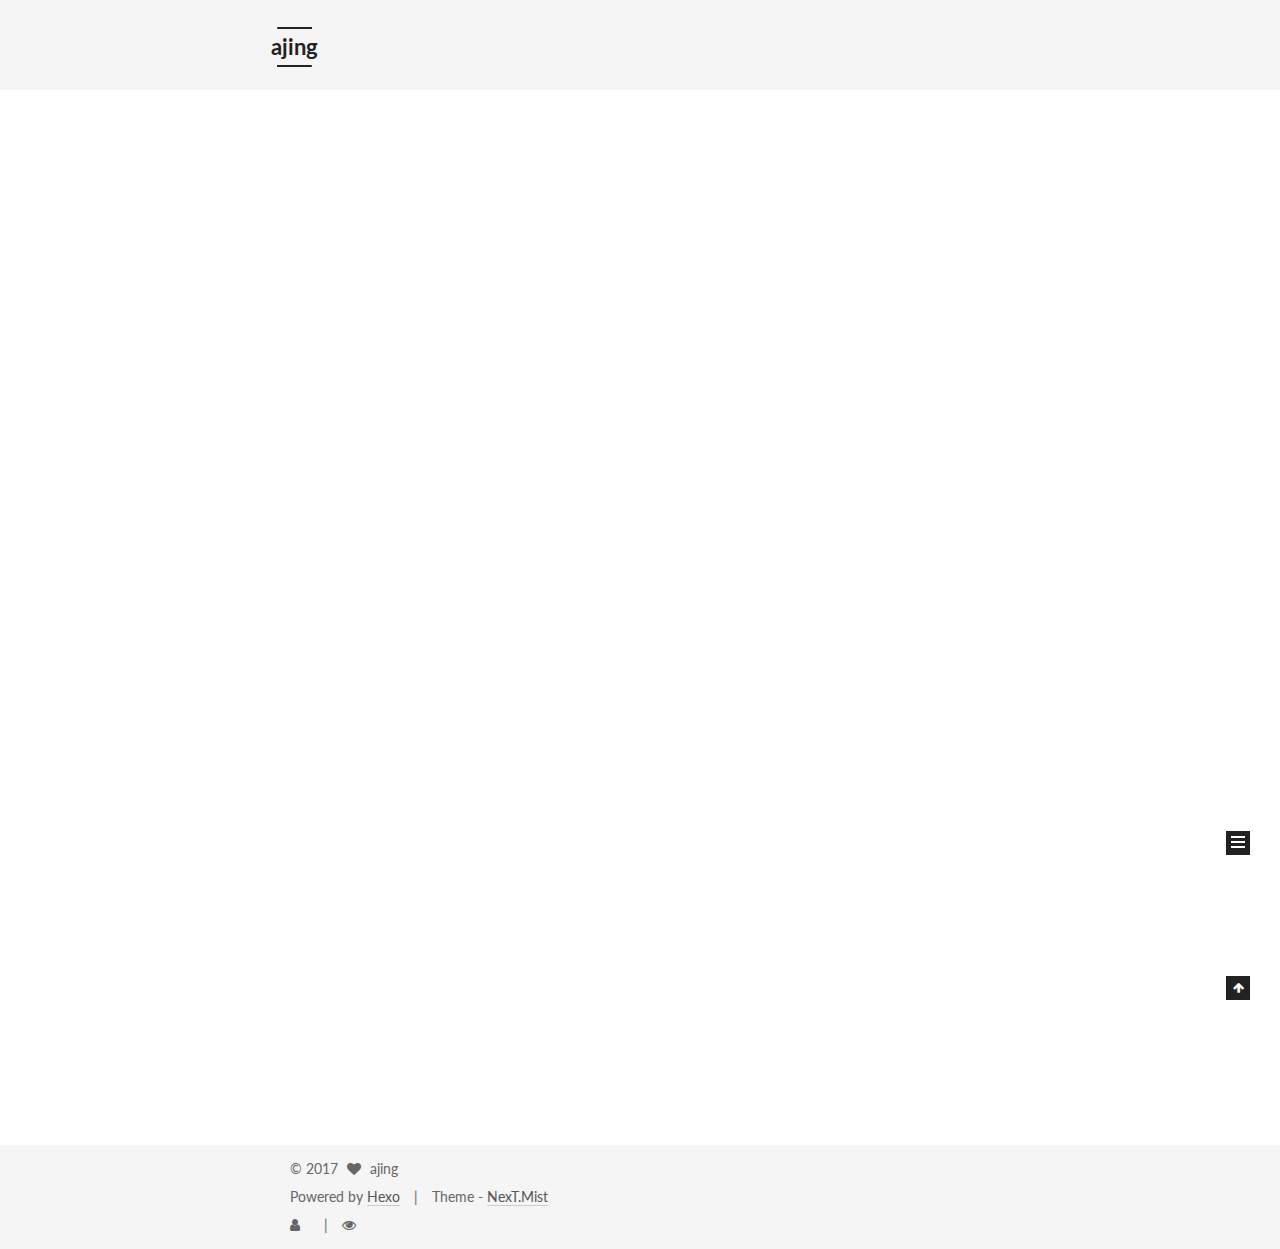
==== commit fe5844c5: "Site updated: 2017-07-16 14:14:15" ====
--- a/index.html
+++ b/index.html
@@ -5,7 +5,7 @@
   
 
 
-<html class="theme-next pisces use-motion" lang="en">
+<html class="theme-next mist use-motion" lang="en">
 <head>
   <meta charset="UTF-8"/>
 <meta http-equiv="X-UA-Compatible" content="IE=edge" />
@@ -113,7 +113,7 @@
   var NexT = window.NexT || {};
   var CONFIG = {
     root: '/',
-    scheme: 'Pisces',
+    scheme: 'Mist',
     sidebar: {"position":"left","display":"post","offset":12,"offset_float":0,"b2t":false,"scrollpercent":false,"onmobile":false},
     fancybox: true,
     motion: true,
@@ -478,7 +478,7 @@
 <div class="theme-info">
   Theme -
   <a class="theme-link" href="https://github.com/iissnan/hexo-theme-next">
-    NexT.Pisces
+    NexT.Mist
   </a>
 </div>
 
@@ -578,13 +578,6 @@
   
   
 
-
-  <script type="text/javascript" src="/js/src/affix.js?v=5.1.1"></script>
-
-  <script type="text/javascript" src="/js/src/schemes/pisces.js?v=5.1.1"></script>
-
-
-
   
     <script type="text/javascript" src="/js/src/scrollspy.js?v=5.1.1"></script>
 <script type="text/javascript" src="/js/src/post-details.js?v=5.1.1"></script>
--- a/css/main.css
+++ b/css/main.css
@@ -189,7 +189,7 @@
   font-size: 14px;
   line-height: 2;
   color: #555;
-  background: #f5f7f9;
+  background: #fff;
 }
 @media (max-width: 767px) {
   body {
@@ -226,51 +226,51 @@
   margin: 20px 0 15px;
 }
 h1 {
+  font-size: 24px;
+}
+@media (max-width: 767px) {
+  h1 {
+    font-size: 20px;
+  }
+}
+h2 {
   font-size: 22px;
 }
 @media (max-width: 767px) {
-  h1 {
+  h2 {
     font-size: 18px;
   }
 }
-h2 {
+h3 {
   font-size: 20px;
 }
 @media (max-width: 767px) {
-  h2 {
+  h3 {
     font-size: 16px;
   }
 }
-h3 {
+h4 {
   font-size: 18px;
 }
 @media (max-width: 767px) {
-  h3 {
+  h4 {
     font-size: 14px;
   }
 }
-h4 {
+h5 {
   font-size: 16px;
 }
 @media (max-width: 767px) {
-  h4 {
+  h5 {
     font-size: 12px;
   }
 }
-h5 {
+h6 {
   font-size: 14px;
 }
 @media (max-width: 767px) {
-  h5 {
+  h6 {
     font-size: 10px;
-  }
-}
-h6 {
-  font-size: 12px;
-}
-@media (max-width: 767px) {
-  h6 {
-    font-size: 8px;
   }
 }
 p {
@@ -639,8 +639,8 @@
 @media (min-width: 992px) {
   .full-image.full-image.full-image {
     max-width: none;
-    width: 118%;
-    margin: 0 -9%;
+    width: 110%;
+    margin: 25px -5%;
   }
 }
 .blockquote-center,
@@ -818,7 +818,7 @@
   font-size: 14px;
   color: #fff;
   background: #222;
-  border: 2px solid #555;
+  border: 2px solid #222;
   text-decoration: none;
   border-radius: 0;
   transition-property: background-color;
@@ -829,8 +829,8 @@
 .btn:hover,
 .post-button .btn:hover {
   border-color: #222;
-  color: #fff;
-  background: #222;
+  color: #222;
+  background: #fff;
 }
 .btn-bar {
   display: block;
@@ -935,7 +935,7 @@
   width: 24px;
   background: #222;
   font-size: 12px;
-  opacity: 0.6;
+  opacity: 1;
   color: #fff;
   cursor: pointer;
   text-align: center;
@@ -956,7 +956,7 @@
   }
 }
 .back-to-top.back-to-top-on {
-  bottom: 30px;
+  bottom: 19px;
 }
 .header {
   background: transparent;
@@ -970,7 +970,7 @@
 }
 .site-meta {
   margin: 0;
-  text-align: center;
+  text-align: left;
 }
 @media (max-width: 767px) {
   .site-meta {
@@ -981,12 +981,12 @@
   position: relative;
   display: inline-block;
   padding: 0 40px;
-  color: #fff;
+  color: #222;
   background: #222;
   border-bottom: none;
 }
 .brand:hover {
-  color: #fff;
+  color: #222;
 }
 .logo {
   display: inline-block;
@@ -1005,7 +1005,7 @@
 .site-subtitle {
   margin-top: 10px;
   font-size: 13px;
-  color: #ddd;
+  color: #999;
 }
 .use-motion .brand {
   opacity: 0;
@@ -1078,8 +1078,7 @@
   transition-timing-function: ease-in-out;
   transition-delay: 0s;
 }
-.menu .menu-item a:hover,
-.menu-item-active a {
+.menu .menu-item a:hover {
   border-bottom-color: #222;
 }
 .menu .menu-item .fa {
@@ -1207,7 +1206,7 @@
 .posts-collapse {
   position: relative;
   z-index: 1010;
-  margin-left: 55px;
+  margin-left: 0;
 }
 .posts-collapse::after {
   content: " ";
@@ -1418,8 +1417,8 @@
 .post-button .btn {
   color: #555;
   font-size: 14px;
-  background: #fff;
-  border-radius: 2px;
+  background: transparent;
+  border-radius: 0;
   line-height: 2;
   margin: 0 4px 8px 4px;
 }
@@ -1594,20 +1593,20 @@
   display: block;
   margin: 0 auto;
   padding: 2px;
-  max-width: 120px;
+  max-width: 96px;
   height: auto;
-  border: 1px solid #eee;
+  border: 2px solid #333;
 }
 .site-author-name {
-  margin: 0;
+  margin: 5px 0 0;
   text-align: center;
-  color: #222;
-  font-weight: 600;
+  color: #f5f5f5;
+  font-weight: normal;
 }
 .site-description {
-  margin-top: 0;
+  margin-top: 5px;
   text-align: center;
-  font-size: 13px;
+  font-size: 14px;
   color: #999;
 }
 .site-state {
@@ -1619,7 +1618,7 @@
 .site-state-item {
   display: inline-block;
   padding: 0 15px;
-  border-left: 1px solid #eee;
+  border-left: 1px solid #333;
 }
 .site-state-item:first-child {
   border-left: none;
@@ -1632,11 +1631,11 @@
   text-align: center;
   color: inherit;
   font-weight: 600;
-  font-size: 16px;
+  font-size: 18px;
 }
 .site-state-item-name {
   font-size: 13px;
-  color: #999;
+  color: inherit;
 }
 .feed-link {
   margin-top: 20px;
@@ -1678,7 +1677,7 @@
   width: 4px;
   height: 4px;
   border-radius: 50%;
-  background: #f7ff63;
+  background: #5bf475;
 }
 .links-of-blogroll {
   font-size: 13px;
@@ -1708,7 +1707,7 @@
   color: #555;
 }
 .sidebar-nav li:hover {
-  color: #fc6423;
+  color: #f5f5f5;
 }
 .page-post-detail .sidebar-nav-toc {
   padding: 0 5px;
@@ -1717,11 +1716,11 @@
   margin-left: 10px;
 }
 .sidebar-nav .sidebar-nav-active {
-  color: #fc6423;
-  border-bottom-color: #fc6423;
+  color: #87daff;
+  border-bottom-color: #87daff;
 }
 .sidebar-nav .sidebar-nav-active:hover {
-  color: #fc6423;
+  color: #87daff;
 }
 .sidebar-panel {
   display: none;
@@ -1754,12 +1753,12 @@
   transition-timing-function: ease-in-out;
   transition-delay: 0s;
   transition-property: all;
-  color: #666;
+  color: #999;
+  border-bottom-color: #555;
+}
+.post-toc ol a:hover {
+  color: #ccc;
   border-bottom-color: #ccc;
-}
-.post-toc ol a:hover {
-  color: #000;
-  border-bottom-color: #000;
 }
 .post-toc .nav-item {
   overflow: hidden;
@@ -1780,14 +1779,14 @@
   display: block;
 }
 .post-toc .nav .active > a {
-  color: #fc6423;
-  border-bottom-color: #fc6423;
+  color: #87daff;
+  border-bottom-color: #87daff;
 }
 .post-toc .nav .active-current > a {
-  color: #fc6423;
+  color: #87daff;
 }
 .post-toc .nav .active-current > a:hover {
-  color: #fc6423;
+  color: #87daff;
 }
 .footer {
   font-size: 14px;
@@ -2199,16 +2198,6 @@
   transform: translate(-50%, -50%);
   color: #ccc;
 }
-@media (min-width: 768px) and (max-width: 991px) {
-  .busuanzi-count {
-    width: auto;
-  }
-}
-@media (max-width: 767px) {
-  .busuanzi-count {
-    width: auto;
-  }
-}
 .site-uv,
 .site-pv,
 .page-pv {
@@ -2447,397 +2436,324 @@
   }
 }
 .page-post-detail .sidebar-toggle-line {
-  background: #fc6423;
+  background: #87daff;
 }
 .page-post-detail .comments {
   overflow: hidden;
 }
+h1,
+h2,
+h3,
+h4,
+h5,
+h6 {
+  margin: 20px 0 10px;
+}
+p {
+  margin: 0 0 25px 0;
+}
+a {
+  border-bottom-color: #ccc;
+}
+hr {
+  margin: 20px 0;
+  height: 2px;
+}
+.main-inner {
+  margin-top: 80px;
+}
 .header {
-  position: relative;
-  margin: 0 auto;
-  width: 960px;
-}
-@media (min-width: 768px) and (max-width: 991px) {
-  .header {
-    width: auto;
-  }
-}
-@media (max-width: 767px) {
-  .header {
-    width: auto;
-  }
+  background: #f5f5f5;
 }
 .header-inner {
-  position: absolute;
-  top: 0;
-  overflow: hidden;
-  padding: 0;
-  width: 240px;
-  background: #fff;
-  box-shadow: initial;
-  border-radius: initial;
-}
-@media (min-width: 1600px) {
-  .container .header-inner {
-    width: 240px;
-  }
-}
-@media (min-width: 768px) and (max-width: 991px) {
-  .header-inner {
-    position: relative;
-    width: auto;
-    border-radius: initial;
-  }
-}
-@media (max-width: 767px) {
-  .header-inner {
-    position: relative;
-    width: auto;
-    border-radius: initial;
-  }
-}
-.main:before,
-.main:after {
+  padding: 25px 0 20px;
+}
+.header-inner:before,
+.header-inner:after {
   content: " ";
   display: table;
 }
-.main:after {
+.header-inner:after {
   clear: both;
 }
-@media (min-width: 768px) and (max-width: 991px) {
-  .main {
-    padding-bottom: 100px;
-  }
-}
-@media (max-width: 767px) {
-  .main {
-    padding-bottom: 100px;
-  }
-}
-.container .main-inner {
-  width: 960px;
-}
-@media (min-width: 768px) and (max-width: 991px) {
+@media (max-width: 767px) {
+  .header-inner {
+    width: auto;
+    margin-bottom: 50px;
+    padding: 10px;
+  }
+}
+.site-meta {
+  float: left;
+  margin-left: -20px;
+  line-height: normal;
+}
+@media (max-width: 767px) {
+  .site-meta {
+    margin-left: 10px;
+  }
+}
+.site-meta .brand {
+  padding: 2px 1px;
+  background: none;
+}
+@media (max-width: 767px) {
+  .site-meta .brand {
+    display: block;
+  }
+}
+.site-meta .logo {
+  display: none;
+}
+.site-meta .site-title {
+  font-size: 22px;
+  font-weight: bolder;
+}
+@media (max-width: 767px) {
+  .site-meta .site-title {
+    line-height: 34px;
+  }
+}
+.logo-line-before,
+.logo-line-after {
+  display: block;
+  overflow: hidden;
+  margin: 0 auto;
+  width: 75%;
+}
+@media (max-width: 767px) {
+  .logo-line-before,
+  .logo-line-after {
+    display: none;
+  }
+}
+.logo-line-before i,
+.logo-line-after i {
+  position: relative;
+  display: block;
+  height: 2px;
+  background: #222;
+}
+@media (max-width: 767px) {
+  .logo-line-before i,
+  .logo-line-after i {
+    height: 3px;
+  }
+}
+.use-motion .logo-line-before i {
+  left: -100%;
+}
+.use-motion .logo-line-after i {
+  right: -100%;
+}
+.site-subtitle {
+  display: none;
+}
+.site-nav-toggle {
+  position: static;
+  float: right;
+}
+.menu {
+  float: right;
+  margin: 8px 0 0 0;
+}
+@media (max-width: 767px) {
+  .menu {
+    margin: 20px 0 0 0;
+    padding: 0;
+  }
+}
+.menu br {
+  display: none;
+}
+.menu .menu-item {
+  margin: 0;
+}
+@media (max-width: 767px) {
+  .menu .menu-item {
+    display: block;
+  }
+}
+.menu .menu-item a {
+  padding: 0 10px;
+  background: none;
+  border: none;
+  border-radius: 2px;
+  transition-property: background;
+}
+@media (max-width: 767px) {
+  .menu .menu-item a {
+    text-align: left;
+  }
+}
+.menu .menu-item a:hover {
+  background: #e1e1e1;
+}
+.menu a::before {
+  display: none;
+}
+@media (max-width: 767px) {
+  .menu a::before {
+    display: block;
+  }
+}
+@media (max-width: 767px) {
+  .menu {
+    float: none;
+  }
+}
+.site-search form {
+  display: none;
+}
+.posts-expand {
+  padding-top: 0;
+}
+.posts-expand .post-title,
+.posts-expand .post-meta {
+  text-align: left;
+}
+@media (max-width: 767px) {
+  .posts-expand .post-title,
+  .posts-expand .post-meta {
+    text-align: center;
+  }
+}
+.posts-expand .post-eof {
+  display: none;
+}
+.posts-expand .post {
+  margin-top: 120px;
+}
+.posts-expand .post:first-child {
+  margin-top: 0;
+}
+.posts-expand .post-meta {
+  margin-top: 5px;
+  margin-bottom: 20px;
+}
+.posts-expand .post-title {
+  position: relative;
+  font-size: 26px;
+  font-weight: 400;
+}
+@media (max-width: 767px) {
+  .posts-expand .post-title {
+    font-size: 20px;
+  }
+}
+@media (min-width: 1600px) {
+  .posts-expand .post-title {
+    font-size: 26px;
+  }
+}
+.posts-expand .post-title:hover:before {
+  background: #222;
+}
+.posts-expand .post-body img {
+  margin: 0;
+}
+.posts-expand .post-tags {
+  text-align: left;
+}
+.posts-expand .post-tags a {
+  padding: 1px 5px;
+  background: #f5f5f5;
+  border-bottom: none;
+}
+.posts-expand .post-tags a:hover {
+  background: #ccc;
+}
+.posts-expand .post-nav {
+  margin-top: 40px;
+}
+.post-button {
+  margin-top: 20px;
+  text-align: left;
+}
+.post-button a {
+  margin: 0 8px 8px 0 !important;
+  padding: 0;
+  font-size: 14px;
+  color: #666;
+  background: none;
+  border: none;
+  border-bottom: 2px solid #666;
+  transition-property: border;
+}
+@media (max-width: 767px) {
+  .post-button a {
+    font-size: 12px;
+  }
+}
+@media (min-width: 1600px) {
+  .post-button a {
+    font-size: 16px;
+  }
+}
+.post-button a:hover {
+  border-bottom-color: #222;
+}
+.links-of-blogroll-inline .links-of-blogroll-item {
+  display: inline-block;
+}
+.btn {
+  padding: 0 10px;
+  border-width: 2px;
+  border-radius: 0;
+}
+.headband {
+  display: none;
+}
+.site-search {
+  position: relative;
+  float: right;
+  margin-top: 5px;
+  padding-top: 3px;
+}
+@media (max-width: 767px) {
+  .site-search {
+    float: none;
+    padding: 0 10px;
+  }
+}
+@media (max-width: 767px) {
   .container .main-inner {
     width: auto;
   }
 }
-@media (max-width: 767px) {
-  .container .main-inner {
-    width: auto;
-  }
-}
-.content-wrap {
-  float: right;
-  box-sizing: border-box;
-  padding: 40px;
-  width: 700px;
-  background: #fff;
-  min-height: 700px;
-  box-shadow: initial;
-  border-radius: initial;
-}
-@media (min-width: 768px) and (max-width: 991px) {
-  .content-wrap {
-    width: 100%;
-    padding: 20px;
-    border-radius: initial;
-  }
-}
-@media (max-width: 767px) {
-  .content-wrap {
-    width: 100%;
-    padding: 20px;
-    min-height: auto;
-    border-radius: initial;
-  }
-}
-.sidebar {
-  position: static;
-  float: left;
-  margin-top: 300px;
-  width: 240px;
-  background: #f5f7f9;
-  box-shadow: none;
-}
-@media (min-width: 768px) and (max-width: 991px) {
-  .sidebar {
-    display: none;
-  }
-}
-@media (max-width: 767px) {
-  .sidebar {
-    display: none;
-  }
-}
-.sidebar-toggle {
+.page-post-detail .post-title,
+.page-post-detail .post-meta {
+  text-align: center;
+}
+.page-post-detail .post-title:before {
   display: none;
 }
+.page-post-detail .post-meta {
+  margin-bottom: 60px;
+}
+.pagination {
+  margin: 120px 0 0;
+  text-align: left;
+}
+@media (max-width: 767px) {
+  .pagination {
+    margin: 80px 10px 0;
+    text-align: center;
+  }
+}
+.footer {
+  margin-top: 80px;
+  padding: 10px 0;
+  background: #f5f5f5;
+  color: #666;
+}
 .footer-inner {
-  width: 960px;
-  padding-left: 260px;
-}
-@media (min-width: 768px) and (max-width: 991px) {
+  margin: 0 auto;
+  text-align: left;
+}
+@media (max-width: 767px) {
   .footer-inner {
     width: auto;
-    padding-left: 0 !important;
-    padding-right: 0 !important;
-  }
-}
-@media (max-width: 767px) {
-  .footer-inner {
-    width: auto;
-    padding-left: 0 !important;
-    padding-right: 0 !important;
-  }
-}
-.sidebar-position-right .header-inner {
-  right: 0;
-}
-.sidebar-position-right .content-wrap {
-  float: left;
-}
-.sidebar-position-right .sidebar {
-  float: right;
-}
-.sidebar-position-right .footer-inner {
-  padding-left: 0;
-  padding-right: 260px;
-}
-.site-brand-wrapper {
-  position: relative;
-}
-.site-meta {
-  padding: 20px 0;
-  color: #fff;
-  background: #222;
-}
-@media (min-width: 768px) and (max-width: 991px) {
-  .site-meta {
-    box-shadow: 0 0 16px rgba(0,0,0,0.5);
-  }
-}
-@media (max-width: 767px) {
-  .site-meta {
-    box-shadow: 0 0 16px rgba(0,0,0,0.5);
-  }
-}
-.brand {
-  padding: 0;
-  background: none;
-}
-.brand:hover {
-  color: #fff;
-}
-.site-subtitle {
-  margin: 10px 10px 0;
-  font-weight: initial;
-}
-.site-search form {
-  display: none;
-}
-.site-nav {
-  border-top: none;
-}
-@media (min-width: 768px) and (max-width: 991px) {
-  .site-nav {
-    display: none !important;
-  }
-}
-@media (min-width: 768px) and (max-width: 991px) {
-  .site-nav-on {
-    display: block !important;
-  }
-}
-.menu .menu-item {
-  display: block;
-  margin: 0;
-}
-.menu .menu-item a {
-  position: relative;
-  box-sizing: border-box;
-  padding: 5px 20px;
-  text-align: left;
-  line-height: inherit;
-  transition-property: background-color;
-  transition-duration: 0.2s;
-  transition-timing-function: ease-in-out;
-  transition-delay: 0s;
-}
-.menu .menu-item a:hover,
-.menu-item-active a {
-  background: #f9f9f9;
-  border-bottom-color: #fff;
-}
-.menu .menu-item br {
-  display: none;
-}
-.menu-item-active a:after {
-  content: " ";
-  position: absolute;
-  top: 50%;
-  margin-top: -3px;
-  right: 15px;
-  width: 6px;
-  height: 6px;
-  border-radius: 50%;
-  background-color: #bbb;
-}
-.btn-bar {
-  background-color: #fff;
-}
-.site-nav-toggle {
-  left: 20px;
-  top: 50%;
-  -webkit-transform: translateY(-50%);
-  -webkit-transform: translateY(-50%);
-  -moz-transform: translateY(-50%);
-  -ms-transform: translateY(-50%);
-  -o-transform: translateY(-50%);
-  transform: translateY(-50%);
-}
-@media (min-width: 768px) and (max-width: 991px) {
-  .site-nav-toggle {
-    display: block;
-  }
-}
-.use-motion .sidebar .motion-element {
-  opacity: 1;
-}
-.sidebar {
-  display: none;
-  right: auto;
-  bottom: auto;
-  -webkit-transform: none;
-}
-.sidebar-inner {
-  box-sizing: border-box;
-  width: 240px;
-  color: #555;
-  background: #fff;
-  box-shadow: initial;
-  border-radius: initial;
-}
-.sidebar-inner.affix {
-  position: fixed;
-  top: 0px;
-}
-.site-overview {
-  margin: 0 2px;
-  text-align: left;
-}
-.site-author:before,
-.site-author:after {
-  content: " ";
-  display: table;
-}
-.site-author:after {
-  clear: both;
-}
-.sidebar a {
-  color: #555;
-}
-.sidebar a:hover {
-  color: #222;
-}
-.links-of-author-item a:before {
-  display: none;
-}
-.links-of-author-item a {
-  border-bottom: none;
-  text-decoration: underline;
-}
-.feed-link {
-  border-top: 1px dotted #ccc;
-  border-bottom: 1px dotted #ccc;
-  text-align: center;
-}
-.feed-link a {
-  display: block;
-  color: #fc6423;
-  border: none;
-}
-.feed-link a:hover {
-  background: none;
-  color: #e34603;
-}
-.feed-link a:hover i {
-  color: #e34603;
-}
-.links-of-author:before,
-.links-of-author:after {
-  content: " ";
-  display: table;
-}
-.links-of-author:after {
-  clear: both;
-}
-.links-of-author-item {
-  float: left;
-  margin: 5px 0 0;
-  width: 50%;
-}
-.links-of-author-item a {
-  box-sizing: border-box;
-  display: inline-block;
-  margin-right: 0;
-  margin-bottom: 0;
-  padding: 0 5px;
-  overflow: hidden;
-  white-space: nowrap;
-  text-overflow: ellipsis;
-}
-.links-of-author-item a {
-  display: block;
-  text-decoration: none;
-}
-.links-of-author-item a:hover {
-  border-radius: 4px;
-  background: #eee;
-}
-.links-of-author-item .fa {
-  margin-right: 2px;
-  font-size: 16px;
-}
-.links-of-author-item .fa-globe {
-  font-size: 15px;
-}
-.links-of-blogroll {
-  margin-top: 20px;
-  padding: 3px 0 0;
-  border-top: 1px dotted #ccc;
-}
-.links-of-blogroll-title {
-  margin-top: 0;
-}
-.links-of-blogroll-item {
-  padding: 0;
-}
-.links-of-blogroll-inline:before,
-.links-of-blogroll-inline:after {
-  content: " ";
-  display: table;
-}
-.links-of-blogroll-inline:after {
-  clear: both;
-}
-.links-of-blogroll-inline .links-of-blogroll-item {
-  float: left;
-  margin: 5px 0 0;
-  width: 50%;
-}
-.links-of-blogroll-inline .links-of-blogroll-item a {
-  box-sizing: border-box;
-  display: inline-block;
-  margin-right: 0;
-  margin-bottom: 0;
-  padding: 0 5px;
-  overflow: hidden;
-  white-space: nowrap;
-  text-overflow: ellipsis;
-}
-@media (max-width: 767px) {
-  .post-body {
-    text-align: justify;
-  }
-}
+    text-align: center;
+  }
+}
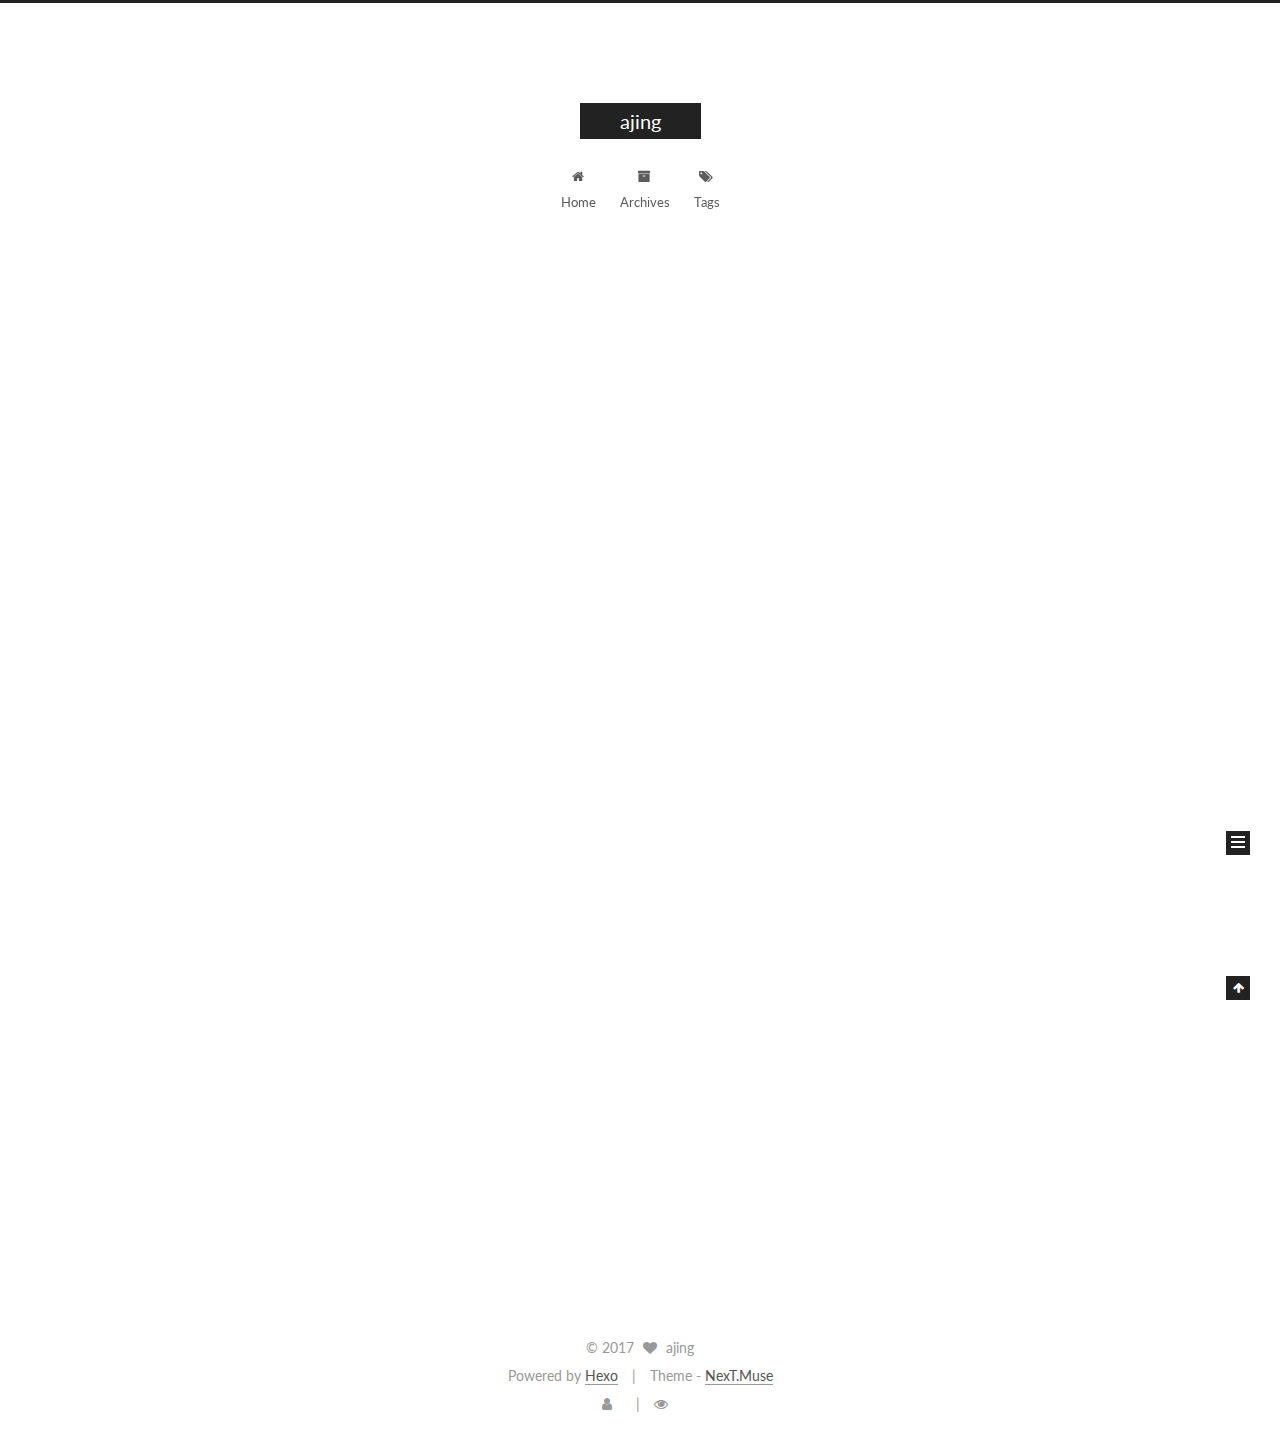
==== commit 95b04003: "Site updated: 2017-07-16 14:19:03" ====
--- a/index.html
+++ b/index.html
@@ -5,7 +5,7 @@
   
 
 
-<html class="theme-next mist use-motion" lang="en">
+<html class="theme-next muse use-motion" lang="en">
 <head>
   <meta charset="UTF-8"/>
 <meta http-equiv="X-UA-Compatible" content="IE=edge" />
@@ -113,7 +113,7 @@
   var NexT = window.NexT || {};
   var CONFIG = {
     root: '/',
-    scheme: 'Mist',
+    scheme: 'Muse',
     sidebar: {"position":"left","display":"post","offset":12,"offset_float":0,"b2t":false,"scrollpercent":false,"onmobile":false},
     fancybox: true,
     motion: true,
@@ -478,7 +478,7 @@
 <div class="theme-info">
   Theme -
   <a class="theme-link" href="https://github.com/iissnan/hexo-theme-next">
-    NexT.Mist
+    NexT.Muse
   </a>
 </div>
 
--- a/css/main.css
+++ b/css/main.css
@@ -226,51 +226,51 @@
   margin: 20px 0 15px;
 }
 h1 {
-  font-size: 24px;
+  font-size: 22px;
 }
 @media (max-width: 767px) {
   h1 {
-    font-size: 20px;
+    font-size: 18px;
   }
 }
 h2 {
-  font-size: 22px;
+  font-size: 20px;
 }
 @media (max-width: 767px) {
   h2 {
-    font-size: 18px;
+    font-size: 16px;
   }
 }
 h3 {
-  font-size: 20px;
+  font-size: 18px;
 }
 @media (max-width: 767px) {
   h3 {
-    font-size: 16px;
+    font-size: 14px;
   }
 }
 h4 {
-  font-size: 18px;
+  font-size: 16px;
 }
 @media (max-width: 767px) {
   h4 {
-    font-size: 14px;
+    font-size: 12px;
   }
 }
 h5 {
-  font-size: 16px;
+  font-size: 14px;
 }
 @media (max-width: 767px) {
   h5 {
-    font-size: 12px;
+    font-size: 10px;
   }
 }
 h6 {
-  font-size: 14px;
+  font-size: 12px;
 }
 @media (max-width: 767px) {
   h6 {
-    font-size: 10px;
+    font-size: 8px;
   }
 }
 p {
@@ -970,7 +970,7 @@
 }
 .site-meta {
   margin: 0;
-  text-align: left;
+  text-align: center;
 }
 @media (max-width: 767px) {
   .site-meta {
@@ -981,12 +981,12 @@
   position: relative;
   display: inline-block;
   padding: 0 40px;
-  color: #222;
+  color: #fff;
   background: #222;
   border-bottom: none;
 }
 .brand:hover {
-  color: #222;
+  color: #fff;
 }
 .logo {
   display: inline-block;
@@ -1206,7 +1206,7 @@
 .posts-collapse {
   position: relative;
   z-index: 1010;
-  margin-left: 0;
+  margin-left: 55px;
 }
 .posts-collapse::after {
   content: " ";
@@ -1415,9 +1415,9 @@
   margin-top: 50px;
 }
 .post-button .btn {
-  color: #555;
+  color: #fff;
   font-size: 14px;
-  background: transparent;
+  background: #222;
   border-radius: 0;
   line-height: 2;
   margin: 0 4px 8px 4px;
@@ -1677,7 +1677,7 @@
   width: 4px;
   height: 4px;
   border-radius: 50%;
-  background: #5bf475;
+  background: #fff;
 }
 .links-of-blogroll {
   font-size: 13px;
@@ -2441,319 +2441,78 @@
 .page-post-detail .comments {
   overflow: hidden;
 }
-h1,
-h2,
-h3,
-h4,
-h5,
-h6 {
-  margin: 20px 0 10px;
-}
-p {
-  margin: 0 0 25px 0;
-}
-a {
-  border-bottom-color: #ccc;
-}
-hr {
-  margin: 20px 0;
-  height: 2px;
-}
-.main-inner {
-  margin-top: 80px;
-}
-.header {
-  background: #f5f5f5;
-}
-.header-inner {
-  padding: 25px 0 20px;
-}
-.header-inner:before,
-.header-inner:after {
-  content: " ";
-  display: table;
-}
-.header-inner:after {
-  clear: both;
-}
-@media (max-width: 767px) {
-  .header-inner {
+@media (max-width: 767px) {
+  .header-inner,
+  .container .main-inner,
+  .footer-inner {
     width: auto;
-    margin-bottom: 50px;
-    padding: 10px;
-  }
-}
-.site-meta {
-  float: left;
-  margin-left: -20px;
-  line-height: normal;
-}
-@media (max-width: 767px) {
-  .site-meta {
-    margin-left: 10px;
-  }
-}
-.site-meta .brand {
-  padding: 2px 1px;
+  }
+}
+embed {
+  display: block;
+  margin: 0px auto 25px auto;
+}
+.custom-logo .site-meta-headline {
+  text-align: center;
+}
+.custom-logo .brand {
   background: none;
 }
-@media (max-width: 767px) {
-  .site-meta .brand {
-    display: block;
-  }
-}
-.site-meta .logo {
-  display: none;
-}
-.site-meta .site-title {
-  font-size: 22px;
-  font-weight: bolder;
-}
-@media (max-width: 767px) {
-  .site-meta .site-title {
-    line-height: 34px;
-  }
-}
-.logo-line-before,
-.logo-line-after {
-  display: block;
-  overflow: hidden;
+.custom-logo .site-title {
+  margin: 10px auto 0;
+  font-size: 24px;
+  color: #222;
+}
+.custom-logo .site-title a {
+  border: none;
+}
+.custom-logo-image {
   margin: 0 auto;
-  width: 75%;
-}
-@media (max-width: 767px) {
-  .logo-line-before,
-  .logo-line-after {
-    display: none;
-  }
-}
-.logo-line-before i,
-.logo-line-after i {
-  position: relative;
-  display: block;
-  height: 2px;
-  background: #222;
-}
-@media (max-width: 767px) {
-  .logo-line-before i,
-  .logo-line-after i {
-    height: 3px;
-  }
-}
-.use-motion .logo-line-before i {
-  left: -100%;
-}
-.use-motion .logo-line-after i {
-  right: -100%;
-}
-.site-subtitle {
-  display: none;
-}
-.site-nav-toggle {
-  position: static;
-  float: right;
-}
-.menu {
-  float: right;
-  margin: 8px 0 0 0;
+  padding: 5px;
+  max-width: 150px;
+  background: #fff;
+}
+@media (max-width: 767px) {
+  .site-nav {
+    position: absolute;
+    left: 0;
+    top: 52px;
+    margin: 0;
+    width: 100%;
+    padding: 0;
+    background: #fff;
+    border-bottom: 1px solid #ddd;
+    z-index: 1;
+  }
 }
 @media (max-width: 767px) {
   .menu {
-    margin: 20px 0 0 0;
-    padding: 0;
-  }
-}
-.menu br {
-  display: none;
-}
-.menu .menu-item {
-  margin: 0;
+    text-align: left;
+  }
 }
 @media (max-width: 767px) {
   .menu .menu-item {
     display: block;
-  }
-}
-.menu .menu-item a {
-  padding: 0 10px;
-  background: none;
-  border: none;
-  border-radius: 2px;
-  transition-property: background;
+    margin: 0 10px;
+    vertical-align: top;
+  }
+}
+@media (max-width: 767px) {
+  .menu .menu-item br {
+    display: none;
+  }
 }
 @media (max-width: 767px) {
   .menu .menu-item a {
-    text-align: left;
-  }
-}
-.menu .menu-item a:hover {
-  background: #e1e1e1;
-}
-.menu a::before {
-  display: none;
-}
-@media (max-width: 767px) {
-  .menu a::before {
-    display: block;
-  }
-}
-@media (max-width: 767px) {
-  .menu {
-    float: none;
-  }
+    padding: 5px 10px;
+  }
+}
+.menu .menu-item .fa {
+  margin-right: 0;
 }
 .site-search form {
   display: none;
 }
-.posts-expand {
-  padding-top: 0;
-}
-.posts-expand .post-title,
-.posts-expand .post-meta {
-  text-align: left;
-}
-@media (max-width: 767px) {
-  .posts-expand .post-title,
-  .posts-expand .post-meta {
-    text-align: center;
-  }
-}
-.posts-expand .post-eof {
-  display: none;
-}
-.posts-expand .post {
-  margin-top: 120px;
-}
-.posts-expand .post:first-child {
-  margin-top: 0;
-}
-.posts-expand .post-meta {
-  margin-top: 5px;
-  margin-bottom: 20px;
-}
-.posts-expand .post-title {
-  position: relative;
-  font-size: 26px;
-  font-weight: 400;
-}
-@media (max-width: 767px) {
-  .posts-expand .post-title {
-    font-size: 20px;
-  }
-}
-@media (min-width: 1600px) {
-  .posts-expand .post-title {
-    font-size: 26px;
-  }
-}
-.posts-expand .post-title:hover:before {
-  background: #222;
-}
-.posts-expand .post-body img {
-  margin: 0;
-}
-.posts-expand .post-tags {
-  text-align: left;
-}
-.posts-expand .post-tags a {
-  padding: 1px 5px;
-  background: #f5f5f5;
-  border-bottom: none;
-}
-.posts-expand .post-tags a:hover {
-  background: #ccc;
-}
-.posts-expand .post-nav {
-  margin-top: 40px;
-}
-.post-button {
-  margin-top: 20px;
-  text-align: left;
-}
-.post-button a {
-  margin: 0 8px 8px 0 !important;
-  padding: 0;
-  font-size: 14px;
-  color: #666;
-  background: none;
-  border: none;
-  border-bottom: 2px solid #666;
-  transition-property: border;
-}
-@media (max-width: 767px) {
-  .post-button a {
-    font-size: 12px;
-  }
-}
-@media (min-width: 1600px) {
-  .post-button a {
-    font-size: 16px;
-  }
-}
-.post-button a:hover {
-  border-bottom-color: #222;
-}
 .links-of-blogroll-inline .links-of-blogroll-item {
   display: inline-block;
 }
-.btn {
-  padding: 0 10px;
-  border-width: 2px;
-  border-radius: 0;
-}
-.headband {
-  display: none;
-}
-.site-search {
-  position: relative;
-  float: right;
-  margin-top: 5px;
-  padding-top: 3px;
-}
-@media (max-width: 767px) {
-  .site-search {
-    float: none;
-    padding: 0 10px;
-  }
-}
-@media (max-width: 767px) {
-  .container .main-inner {
-    width: auto;
-  }
-}
-.page-post-detail .post-title,
-.page-post-detail .post-meta {
-  text-align: center;
-}
-.page-post-detail .post-title:before {
-  display: none;
-}
-.page-post-detail .post-meta {
-  margin-bottom: 60px;
-}
-.pagination {
-  margin: 120px 0 0;
-  text-align: left;
-}
-@media (max-width: 767px) {
-  .pagination {
-    margin: 80px 10px 0;
-    text-align: center;
-  }
-}
-.footer {
-  margin-top: 80px;
-  padding: 10px 0;
-  background: #f5f5f5;
-  color: #666;
-}
-.footer-inner {
-  margin: 0 auto;
-  text-align: left;
-}
-@media (max-width: 767px) {
-  .footer-inner {
-    width: auto;
-    text-align: center;
-  }
-}
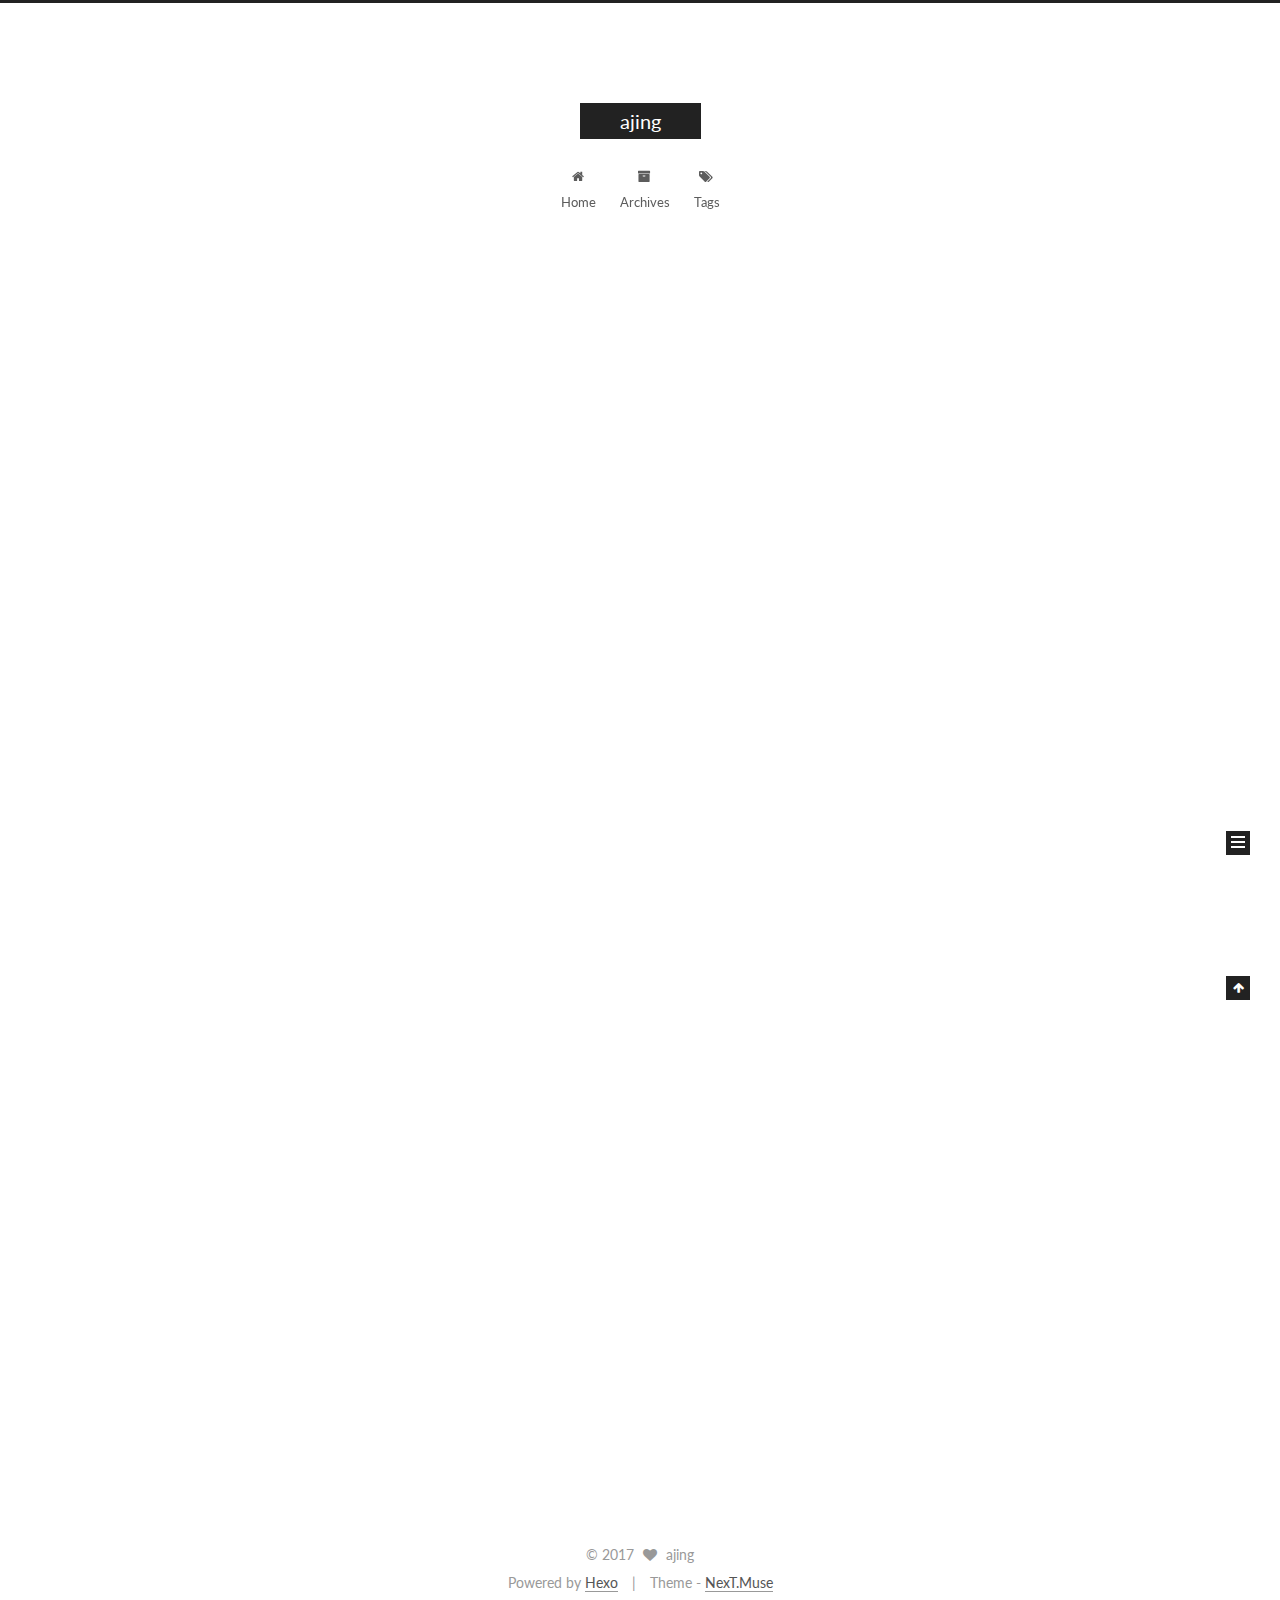
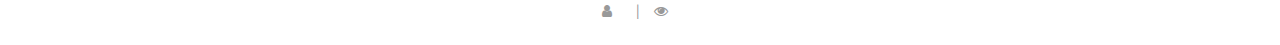
==== commit b94bc42c: "Site updated: 2017-07-16 14:28:38" ====
--- a/index.html
+++ b/index.html
@@ -260,6 +260,117 @@
   
 
   <article class="post post-type-normal " itemscope itemtype="http://schema.org/Article">
+    <link itemprop="mainEntityOfPage" href="http://yoursite.com/2017/07/16/我的一天/">
+
+    <span hidden itemprop="author" itemscope itemtype="http://schema.org/Person">
+      <meta itemprop="name" content="ajing">
+      <meta itemprop="description" content="">
+      <meta itemprop="image" content="/images/avatar.gif">
+    </span>
+
+    <span hidden itemprop="publisher" itemscope itemtype="http://schema.org/Organization">
+      <meta itemprop="name" content="ajing">
+    </span>
+
+    
+      <header class="post-header">
+
+        
+        
+          <h1 class="post-title" itemprop="name headline">
+                
+                <a class="post-title-link" href="/2017/07/16/我的一天/" itemprop="url">我的一天</a></h1>
+        
+
+        <div class="post-meta">
+          <span class="post-time">
+            
+              <span class="post-meta-item-icon">
+                <i class="fa fa-calendar-o"></i>
+              </span>
+              
+                <span class="post-meta-item-text">Posted on</span>
+              
+              <time title="Post created" itemprop="dateCreated datePublished" datetime="2017-07-16T14:22:47+08:00">
+                2017-07-16
+              </time>
+            
+
+            
+
+            
+          </span>
+
+          
+
+          
+            
+          
+
+          
+          
+
+          
+
+          
+
+          
+
+        </div>
+      </header>
+    
+
+    <div class="post-body" itemprop="articleBody">
+
+      
+      
+
+      
+        
+          
+            
+          
+        
+      
+    </div>
+
+    <div>
+      
+    </div>
+
+    <div>
+      
+    </div>
+
+    <div>
+      
+    </div>
+
+    <footer class="post-footer">
+      
+
+      
+
+      
+
+      
+      
+        <div class="post-eof"></div>
+      
+    </footer>
+  </article>
+
+
+    
+      
+
+  
+
+  
+  
+  
+
+  <article class="post post-type-normal " itemscope itemtype="http://schema.org/Article">
     <link itemprop="mainEntityOfPage" href="http://yoursite.com/2017/07/16/hello-world/">
 
     <span hidden itemprop="author" itemscope itemtype="http://schema.org/Person">
@@ -417,7 +528,7 @@
           
             <div class="site-state-item site-state-posts">
               <a href="/archives/">
-                <span class="site-state-item-count">1</span>
+                <span class="site-state-item-count">2</span>
                 <span class="site-state-item-name">posts</span>
               </a>
             </div>
--- a/css/main.css
+++ b/css/main.css
@@ -1677,7 +1677,7 @@
   width: 4px;
   height: 4px;
   border-radius: 50%;
-  background: #fff;
+  background: #206c32;
 }
 .links-of-blogroll {
   font-size: 13px;
